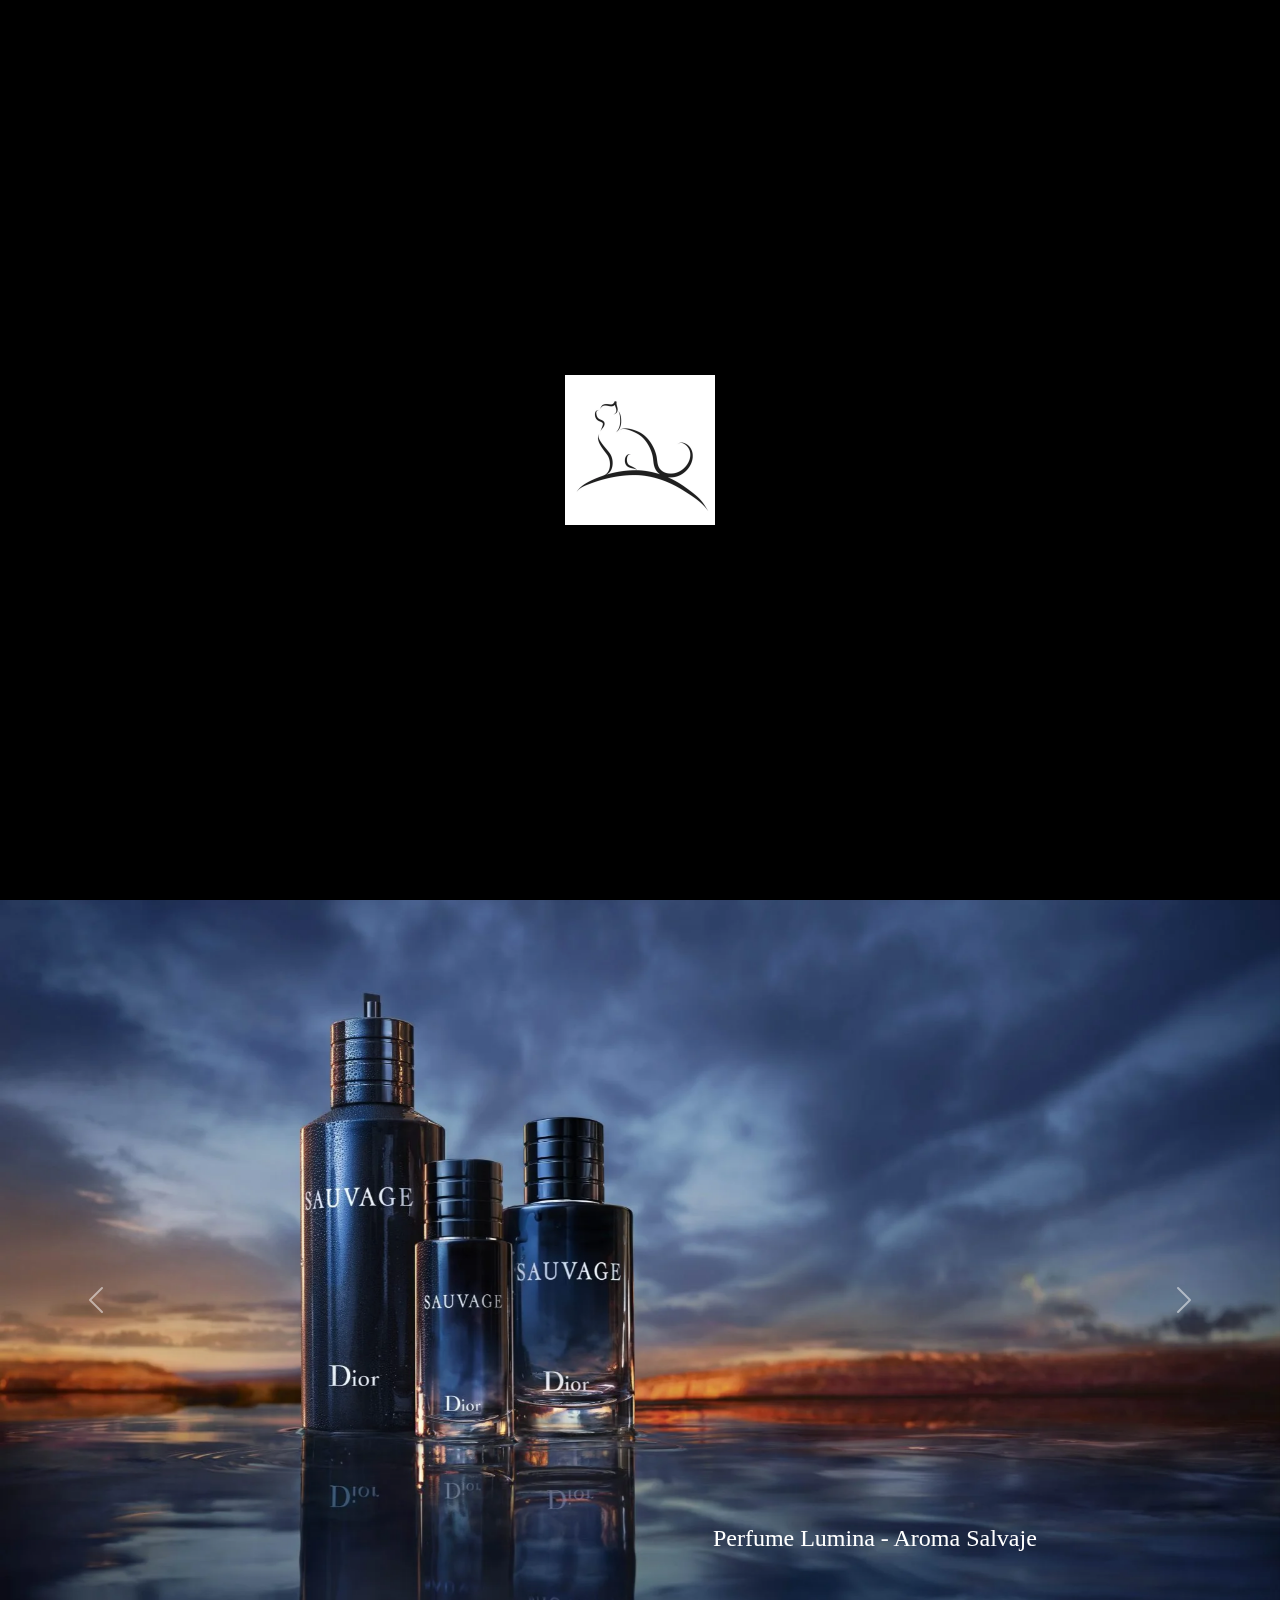
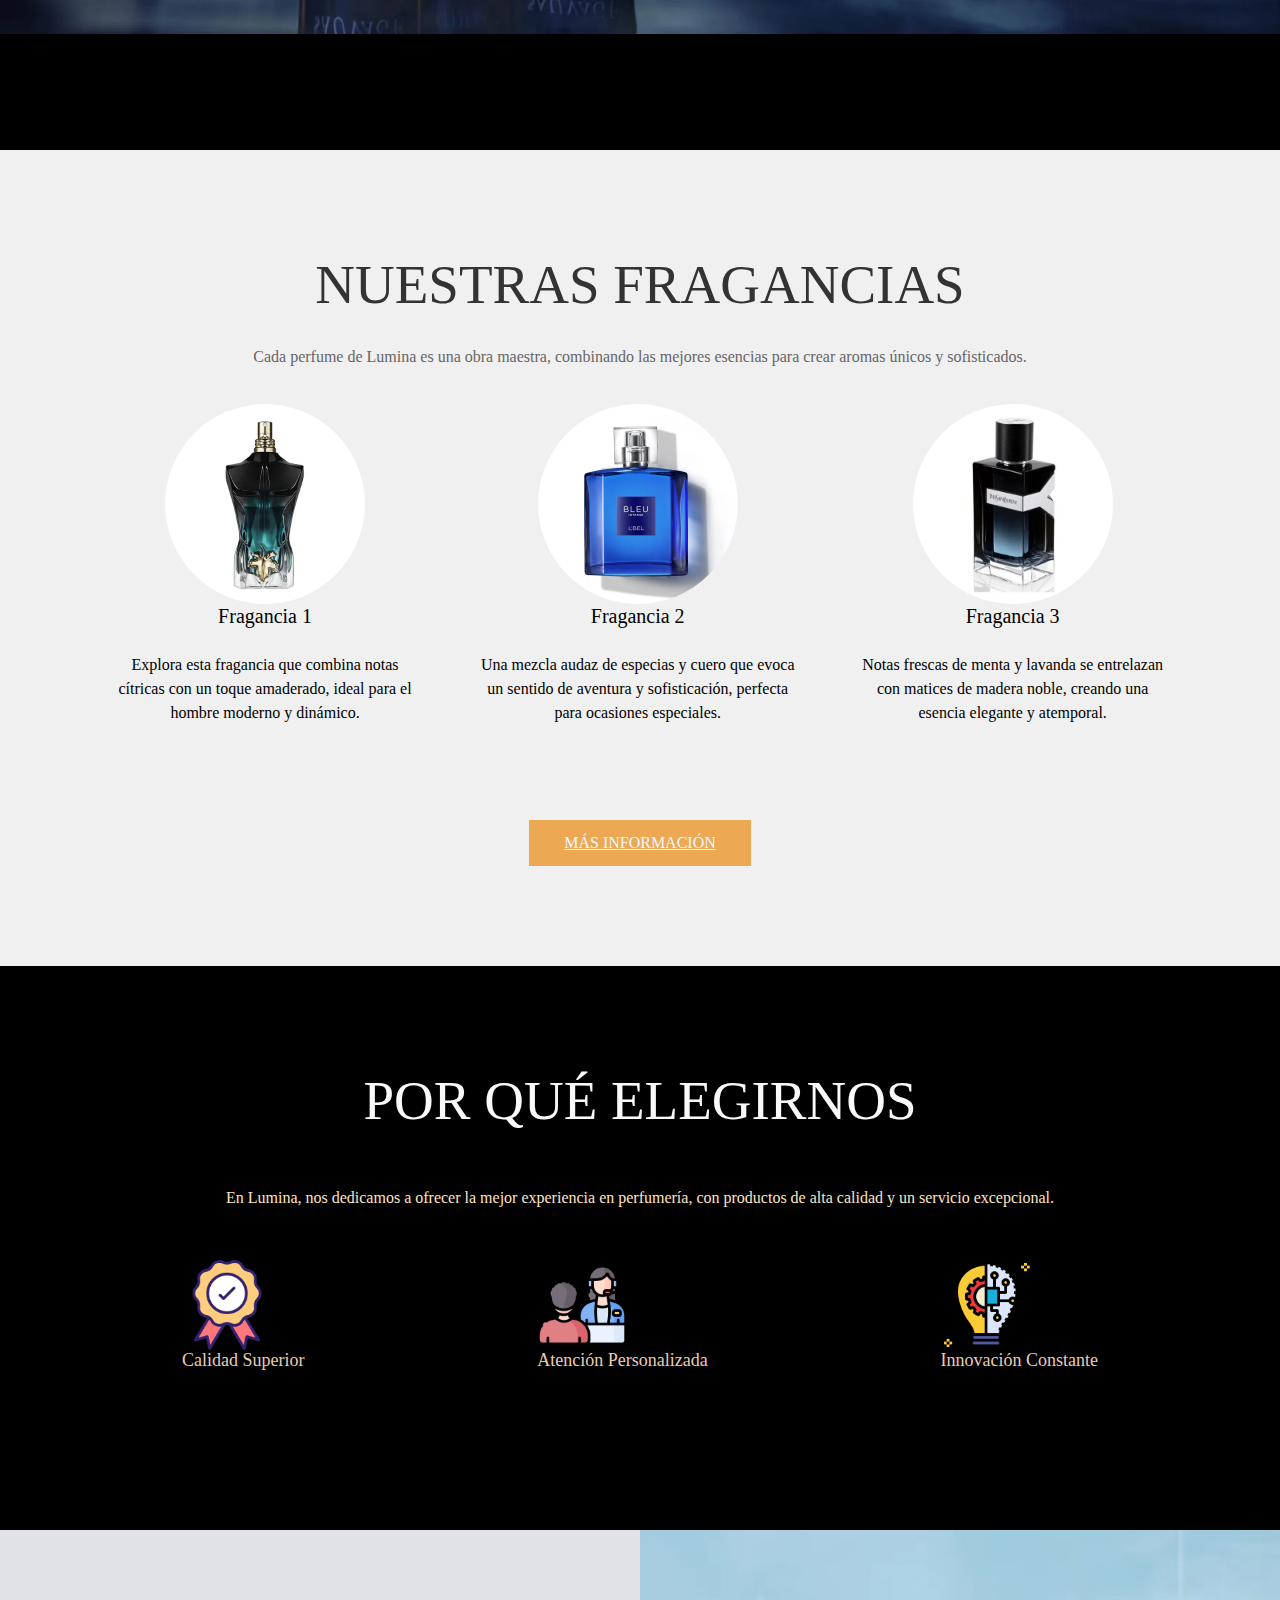
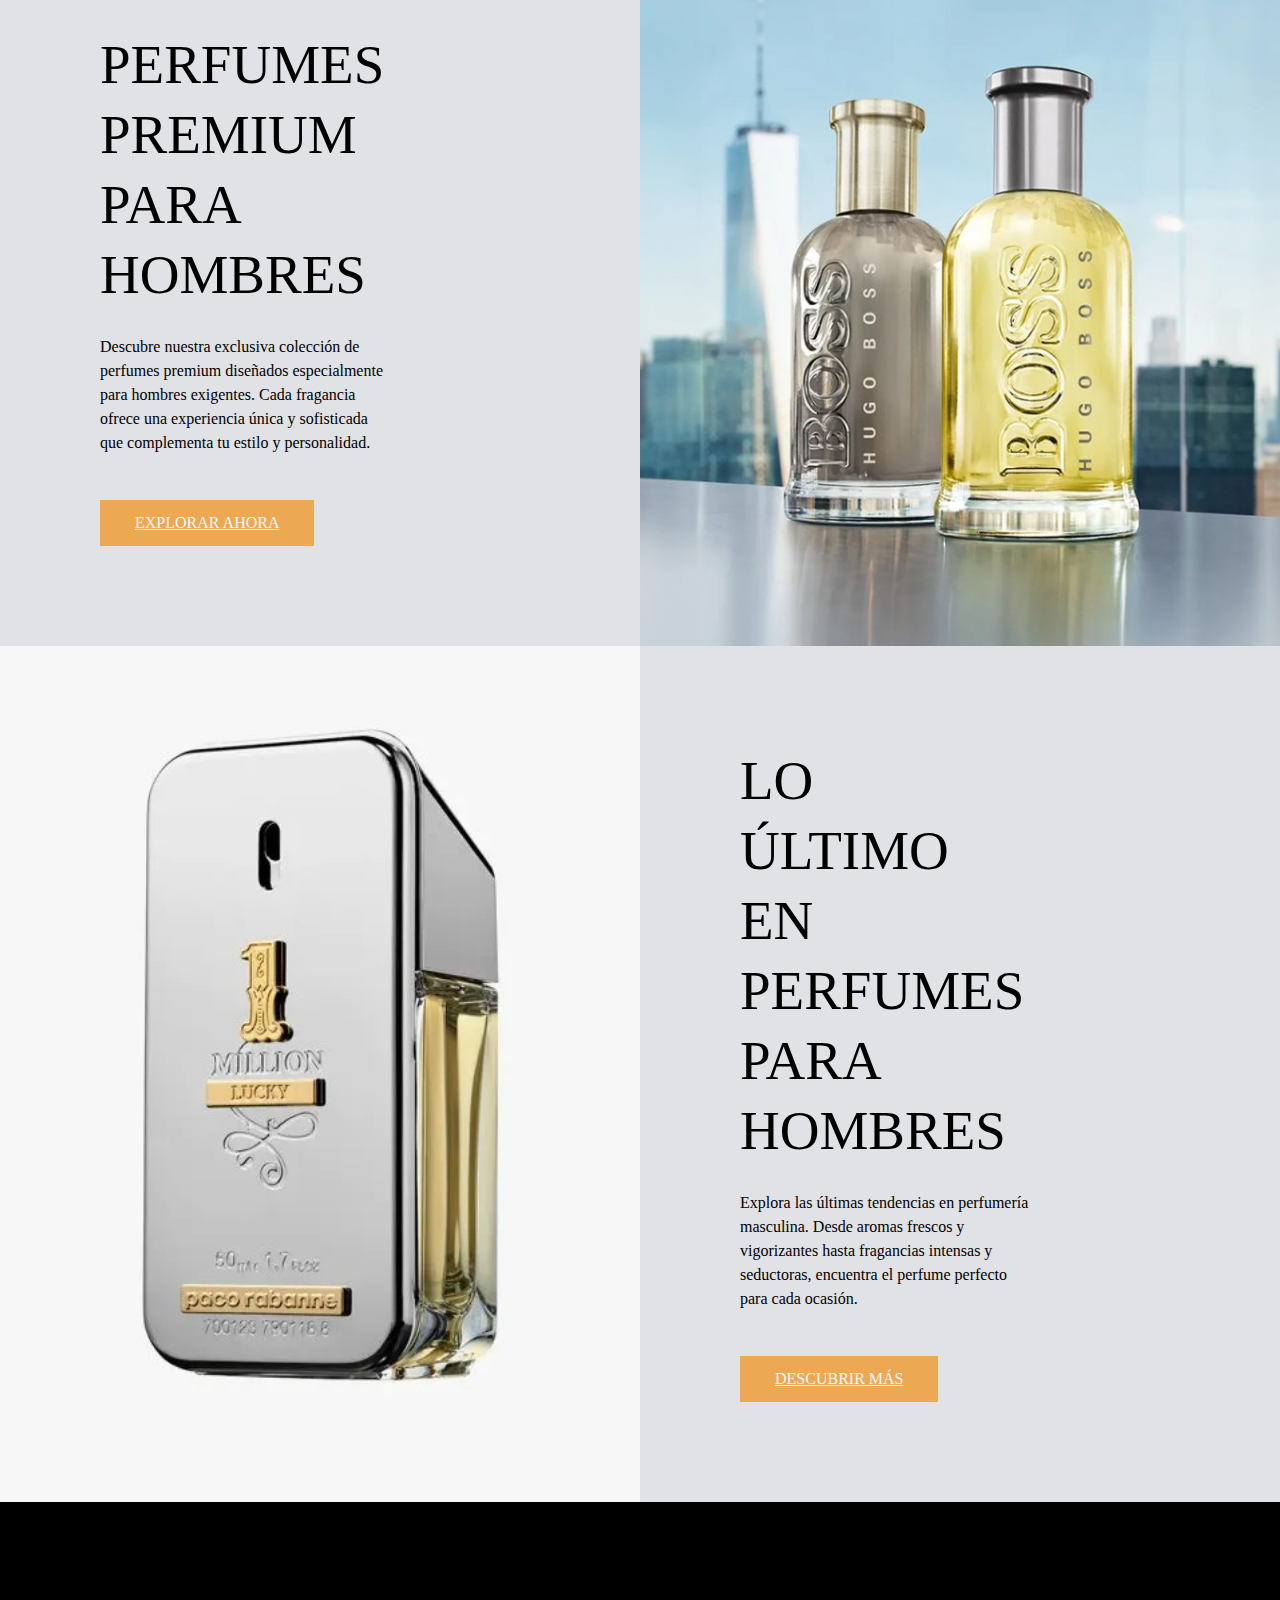
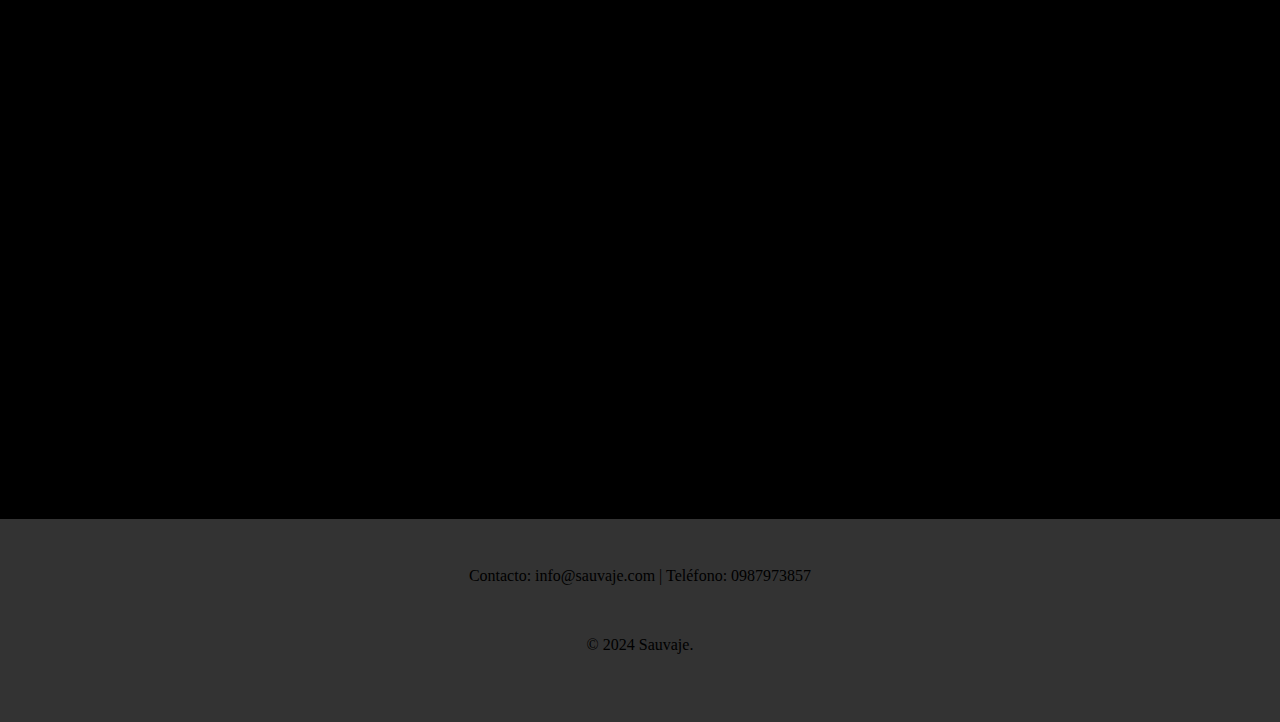
==== index.html @ 6cb4c03d "enviado" ====
<!DOCTYPE html>
<html lang="en">
<head>
    <meta charset="UTF-8">
    <meta name="viewport" content="width=device-width, initial-scale=1.0">
    <title>perfume</title>
    <link href="https://cdn.jsdelivr.net/npm/bootstrap@5.3.3/dist/css/bootstrap.min.css" rel="stylesheet">
    <script src="https://cdn.jsdelivr.net/npm/bootstrap@5.3.3/dist/js/bootstrap.bundle.min.js"></script>
    <link rel="stylesheet" href="css/primero.css">
</head>
<body>
    <div id="loading-screen">
        <div id="loading-content">
            <img src="css/imagenes/logo.jpg" alt="Logo">
        </div>
    </div>

    <nav class="navbar">
        <div class="container-fluid">
            <div class="brand">Lumina</div>
            <ul class="nav-links">
                <li><a href="index.html">Inicio</a></li>
                <li><a href="nosotros.html">Sobre Nosotros</a></li>
                <li><a href="contacto.html">Contacto</a></li>
            </ul>
        </div>
    </nav>

    <div class="video-background">
        <video autoplay muted loop id="bg-video">
            <source src="videos/Y2meta.app-Sauvage Elixir- Lavanda Viva-(720p).mp4" type="video/mp4">
        </video>
        <div class="overlay">
            <div class="text-container">
                <h1>Explora las Mejores Fragancias</h1>
                <p>Descubre el arte de la perfumería con nuestras exquisitas fragancias.</p>
                <a href="producc.html" class="buy-button">Productos</a>
            </div>
        </div>
    </div>

    <div id="carouselExampleInterval" class="carousel slide" data-bs-ride="carousel">
        <div class="carousel-inner">
            <div class="carousel-item active" data-bs-interval="200">
                <img src="css/imagenes/aja.jpg" class="d-block w-100" alt="...">
                <div class="carousel-caption d-none d-md-block">
                    <h5>Perfume Lumina - Primavera Floral</h5>
                </div>
            </div>
            <div class="carousel-item" data-bs-interval="200">
                <img src="css/imagenes/2.jpg" class="d-block w-100" alt="...">
                <div class="carousel-caption d-none d-md-block">
                    <h5>Perfume Lumina - Noche Elegante</h5>
                </div>
            </div>
            <div class="carousel-item">
                <img src="css/imagenes/sauvaje.webp" class="d-block w-100" alt="...">
                <div class="carousel-caption d-none d-md-block">
                    <h5>Perfume Lumina - Aroma Salvaje</h5>
                </div>
            </div>
        </div>
        <button class="carousel-control-prev" type="button" data-bs-target="#carouselExampleInterval" data-bs-slide="prev">
            <span class="carousel-control-prev-icon" aria-hidden="true"></span>
            <span class="visually-hidden">Previous</span>
        </button>
        <button class="carousel-control-next" type="button" data-bs-target="#carouselExampleInterval" data-bs-slide="next">
            <span class="carousel-control-next-icon" aria-hidden="true"></span>
            <span class="visually-hidden">Next</span>
        </button>
    </div>
    <section class="coffee">
        <div class="coffee-content container">
            <div class="coffee-content">
                <h2>Nuestras Fragancias</h2>
                <p class="txt-p">Cada perfume de Lumina es una obra maestra, combinando las mejores esencias para crear aromas únicos y sofisticados.</p>
            </div>
            <div class="coffee-group">
                <div class="coffee-1">
                    <img src="css/imagenes/11.webp" alt="perfume 1">
                    <h3>Fragancia 1</h3>
                    <p>
                        Explora esta fragancia que combina notas cítricas con un toque amaderado, ideal para el hombre moderno y dinámico.
                    </p>
                </div>
                <div class="coffee-1">
                    <img src="css/imagenes/perfume2.webp" alt="perfume 2">
                    <h3>Fragancia 2</h3>
                    <p>
                        Una mezcla audaz de especias y cuero que evoca un sentido de aventura y sofisticación, perfecta para ocasiones especiales.
                    </p>
                </div>
                <div class="coffee-1">
                    <img src="css/imagenes/perfume3.webp" alt="perfume 3">
                    <h3>Fragancia 3</h3>
                    <p>
                        Notas frescas de menta y lavanda se entrelazan con matices de madera noble, creando una esencia elegante y atemporal.
                    </p>
                </div>
            </div>
            <a href="#" class="btn-1">Más Información</a>
        </div>
    </section>
     <!-- Services Section -->
     <section class="services">
        <div class="container">
            <div class="services-content">
                <h2>Por Qué Elegirnos</h2>
                <p>En Lumina, nos dedicamos a ofrecer la mejor experiencia en perfumería, con productos de alta calidad y un servicio excepcional.</p>
            </div>
            <div class="services-group">
                <div class="services-1">
                    <img src="css/imagenes/control-de-calidad.png" alt="Calidad">
                    <h3>Calidad Superior</h3>
                    
                </div>
                <div class="services-1">
                    <img src="css/imagenes/atencion-al-cliente.png" alt="Servicio">
                    <h3>Atención Personalizada</h3>
                    
                </div>
                <div class="services-1">
                    <img src="css/imagenes/innovacion.png" alt="Innovación">
                    <h3>Innovación Constante</h3>
                    
                </div>
            </div>
        </div>
    </section>
    
    <section class="general">
        <div class="general-1">
            <h2>Perfumes Premium para Hombres</h2>
            <p>Descubre nuestra exclusiva colección de perfumes premium diseñados especialmente para hombres exigentes. Cada fragancia ofrece una experiencia única y sofisticada que complementa tu estilo y personalidad.</p>
            <a href="#" class="btn-1">Explorar Ahora</a>
        </div>
        <div class="general-2"></div>
    </section>
    
    <section class="general">
        <div class="general-3"></div>
        <div class="general-1">
            <h2>Lo Último en Perfumes para Hombres</h2>
            <p>Explora las últimas tendencias en perfumería masculina. Desde aromas frescos y vigorizantes hasta fragancias intensas y seductoras, encuentra el perfume perfecto para cada ocasión.</p>
            <a href="#" class="btn-1">Descubrir Más</a>
        </div>
    </section>
    

    </section>

    <section class="video-section">
        <div class="video-container">
            <h2>Explora nuestra colección de perfumes</h2>
            <iframe width="560" height="400" src="videos/Y2meta.app-SAUVAGE - Live A Journey Inside Sauvage Elixir-(1080p).mp4" frameborder="0" allowfullscreen></iframe>
        </div>
    </section>

    

    <footer class="footer">
        <div class="container">
            <p>Contacto: info@sauvaje.com | Teléfono: 0987973857</p>
            <p>&copy; 2024 Sauvaje.</p>
        </div>
    </footer>

    <script>
        // Muestra la pantalla de carga cuando se carga la página
        document.addEventListener("DOMContentLoaded", function() {
            var loadingScreen = document.getElementById("loading-screen");
            loadingScreen.style.display = "flex";

            // Simula el tiempo de carga. Puedes ajustar el tiempo según tus necesidades.
            setTimeout(function() {
                loadingScreen.style.display = "none";
            }, 2000); // 2 segundos de carga
        });

        // Muestra la pantalla de carga antes de cambiar de página
        window.addEventListener("beforeunload", function() {
            var loadingScreen = document.getElementById("loading-screen");
            loadingScreen.style.display = "flex";
        });
    </script>
</body>
</html>
---- css/primero.css ----
/* Estilos Generales */
body, html {
  margin: 0;
  padding: 0;
  width: 100%;
  height: 100%;
  font-family: 'Playfair Display', serif;
  background-color: #000;
  color: #fff; /* Cambia el color del texto a blanco para que sea legible */
}

#loading-screen {
  position: fixed;
  width: 100%;
  height: 100%;
  background: #000;
  top: 0;
  left: 0;
  z-index: 10000;
  display: flex;
  justify-content: center;
  align-items: center;
}

#loading-content {
  text-align: center;
}

#loading-content img {
  width: 150px; /* Ajusta el tamaño según tu logo */
  height: auto;
}

/* Estilos de la Barra de Navegación */
.navbar {
  position: fixed; /* Hace que la barra de navegación sea fija */
  top: 0;
  left: 0;
  width: 100%;
  background: rgba(0, 0, 0, 0.6);
  display: flex;
  justify-content: space-between;
  align-items: center;
  padding: 15px 50px; /* Ajusta el padding superior e inferior para aumentar el tamaño */
  box-sizing: border-box;
  z-index: 10;
  transition: top 0.3s; /* Agrega una transición suave al cambiar la posición */
}

.navbar.sticky {
  top: -80px; /* Altura de la barra de navegación cuando se desplaza hacia abajo */
}

.navbar .container-fluid {
  padding: 0;
  margin: 0;
  width: 100%;
  max-width: 100%;
  text-align: center; 
}

.navbar .brand {
  font-size: 24px;
  color: #fff;
}

.navbar .nav-links {
  list-style: none;
  display: flex;
  margin: 0;
}

.navbar .nav-links li {
  margin: 0 15px;
}

.navbar .nav-links a {
  color: #fff;
  text-decoration: none;
  font-size: 18px;
}

.video-background {
  position: relative;
  width: 100%;
  height: 100vh;
  overflow: hidden;
}

#bg-video {
  width: 100%;
  height: 100%;
  object-fit: cover;
}

.overlay {
  position: absolute;
  top: 0;
  left: 0;
  width: 100%;
  height: 100%;
  background: rgba(0, 0, 0, 0.5);
  display: flex;
  justify-content: flex-start;
  align-items: center;
  padding-left: 50px;
  color: #fff;
  text-align: left;
}

.text-container {
  max-width: 600px;
}

.text-container h1 {
  font-size: 48px;
  margin: 0;
}

.text-container p {
  font-size: 20px;
  margin: 10px 0 20px;
}

.buy-button {
  display: inline-block;
  background-color: #fff;
  color: #000;
  border: none;
  padding: 15px 30px;
  font-size: 20px;
  cursor: pointer;
  border-radius: 5px;
  margin-top: 20px;
  text-decoration: none;
  text-align: center;
  transition: background-color 0.3s, color 0.3s, transform 0.3s;
}

.buy-button:hover {
  background-color: #ddd;
  color: #000;
  transform: translateY(-5px);
}

.carousel {
  width: 100%;
  max-width: 100%;
  margin-top: -50px; 
}

.carousel-inner {
  height: 100vh; 
}

.carousel-item img {
  object-fit: contain; 
  width: 100%; 
  height: 100%; 
}

.carousel-caption {
  position: absolute;
  right: 19%; 
  transform: translateY(-40%);
  z-index: 10;
  padding-top: 20px;
  padding-bottom: 20px;
  color: #fff;
  text-align: right;
  display: flex;
  flex-direction: column;
  justify-content: center;
  align-items: flex-end;
}

.carousel-caption h5 {
  font-size: 24px;
  margin-bottom: 10px;
}

.carousel-caption p {
  font-size: 16px;
  margin-bottom: 0;
}

.footer {
  background-color: #333;
  color: #fff;
  padding: 20px;
  text-align: center;
}

.container-fluid {
  background-color: #000;
  color: #fff;
  padding: 15px 50px; /* Ajusta el padding superior e inferior para aumentar el tamaño */
  margin: 0;
  max-width: 100%;
  text-align: center;
}

.video-section {
  background-color: #000;
  background-size: cover;
  background-position: center;
  color: #fff;
  padding: 50px 0;
  margin-top: -50px;
  text-align: center;
}

.video-container {
  max-width: 800px;
  margin: 0 auto;
}


@import url('https://fonts.googleapis.com/css2?family=Poppins:ital,wght@0,100;0,200;0,300;0,400;0,500;0,600;0,700;0,800;0,900;1,100;1,200;1,300;1,400;1,500;1,600;1,700;1,800;1,900&display=swap');

/* Reset de estilos por defecto */
* {
    margin: 0;
    padding: 0;
    box-sizing: border-box;
    text-decoration: none;
    list-style: none;
}



/* Estilo del encabezado */
.header {
    background-image: url(imagenes/posible\ tigre.jpg);
    background-position: center bottom;
    background-repeat: no-repeat;
    background-size: cover;
    min-height: 70vh;
    display: flex;
    align-items: center;
}



/* Contenido del encabezado */
.header {
  background-image: linear-gradient(
      rgba(0, 0, 0, 0.7),
      rgba(0, 0, 0, 0.7)
  ), url(images/bg.jpg);
  background-position: center bottom;
  background-repeat: no-repeat;
  background-size: cover;
  min-height: 90vh; /* Ajustado de 70vh a 90vh */
  display: flex;
  align-items: center;
}

.header-content {
  text-align: center;
  max-width: 500px; /* Añadido para ajustar el ancho máximo del contenido */
  margin: 50 auto; /* Centra el contenido */
}

.header-content h1 {
  font-size: 50px;
  line-height: 80px;
  color: aliceblue;
  text-transform: uppercase;
  margin-bottom: 35px;
}

.header-content p {
  font-size: 16px;
  color: aliceblue;
  padding: 0 50px; /* Reducido de 250px a 50px */
  margin-bottom: 25px;
}


.btn-1 {
    display: inline-block;
    padding: 11px 35px;
    background-color: rgb(237, 168, 84);
    color: aliceblue;
    text-transform: uppercase;
}

.btn-1:hover {
    background-color: tomato;
}

/* Sección de café */
.coffee {
    padding: 100px 0;
    background-color: #f0f0f0; /* Color de fondo */
    position: relative;
}

.coffee-content {
    text-align: center;
}

.coffee-content h2 {
    font-size: 55px;
    line-height: 70px;
    color: #333; /* Color del título */
    text-transform: uppercase;
    padding: 0 20px; /* Ajusta el padding según necesites */
    margin-bottom: 15px;
}

.txt-p {
    font-size: 16px;
    color: #666; /* Color del texto */
    padding: 0 20px; /* Ajusta el padding según necesites */
    margin-bottom: 35px;
}

/* Grupo de perfumes */
.coffee-group {
    display: flex;
    justify-content: space-between;
    margin-bottom: 50px;
}

.coffee-1 {
    padding: 0 20px; /* Ajusta el padding según necesites */
    text-align: center;
}

.coffee-1 img {
    width: 200px;
    border-radius: 50%; /* Añade bordes redondeados a las imágenes si es necesario */
}

.coffee-1 h3 {
    color: #333; /* Color del título del perfume */
    font-size: 20px;
    margin-bottom: 15px;
}


/* Grupo de cafés */
.coffee-group {
    display: flex;
    justify-content: space-between;
    margin-bottom: 50px;
}

.coffee-1 {
    padding: 0 25px;
}

.coffee-1 img {
    width: 200px;
}

.coffee-img {
    position: absolute;
    top: 0;
    right: 0;
}

.coffee-1 h3 {
    color: black;
    font-size: 20px;
    margin-bottom: 15px;
}

/* Sección de servicios con imagen de fondo */
.services {
    background-image: linear-gradient(
        rgba(0, 0, 0, 0.7),
        rgba(0, 0, 0, 0.7)
    ), url(imagenes/imagen\ de\ jon.jpg);
    background-position: center center;
    background-repeat: no-repeat;
    background-size: cover;
    background-attachment: fixed;
    padding: 100px 0;
}

.services-content {
    text-align: center;
}

.services-content h2 {
    font-size: 55px;
    line-height: 70px;
    color: #f9f9f9;
    text-transform: uppercase;
    margin-bottom: 50px;
}

.services-content p {
    font-size: 16px;
    color: bisque;
    margin-bottom: 50px;
    padding: 0 100px;
}

.services-group {
    display: flex;
    justify-content: space-between;
    margin-bottom: 50px;
}

.services-1 {
    padding: 0 100px;
}

.services-1 img {
    width: 90px;
    margin-bottom: px;
}

.services-1 h3 {
    color: #eaccb3;
    font-size: 18px;
}

/* Sección general con imagen a la izquierda y derecha */
.general {
    display: flex;
}

.general-1 {
    width: 50%;
    padding: 100px 250px 100px 100px;
    background-color: #e1e2e6;
}

.general-2 {
    background-image: url(imagenes/penultimoperfume.jpg);
    background-position: center center;
    background-repeat: no-repeat;
    background-size: cover;
    width: 50%;
}

.general-3 {
    background-image: url(imagenes/ultimo.webp);
    background-position: center center;
    background-repeat: no-repeat;
    background-size: cover;
    width: 50%;
}

h2 {
    font-size: 55px;
    line-height: 70px;
    color: black;
    text-transform: uppercase;
    margin-bottom: 20px;
}

p {
    font-size: 16px;
    color: black;
    margin: 25px 0 45px 0;
}
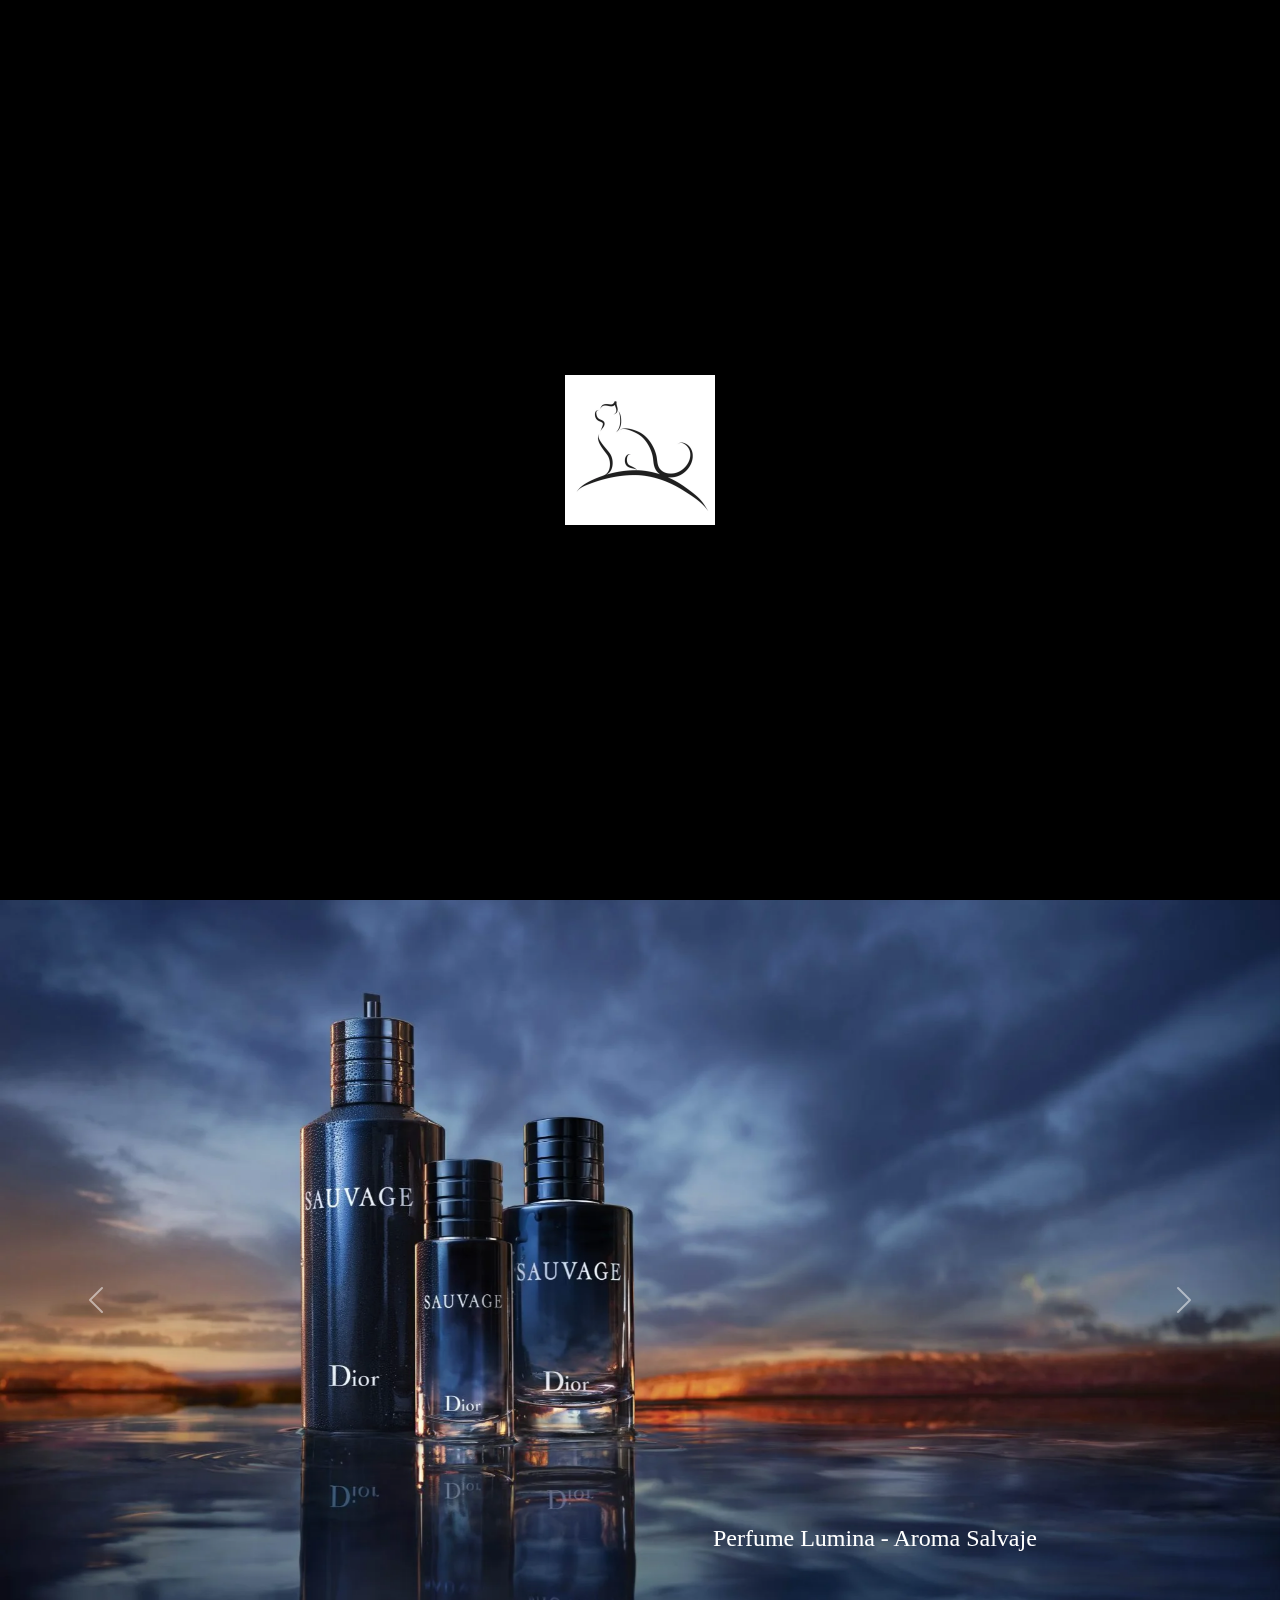
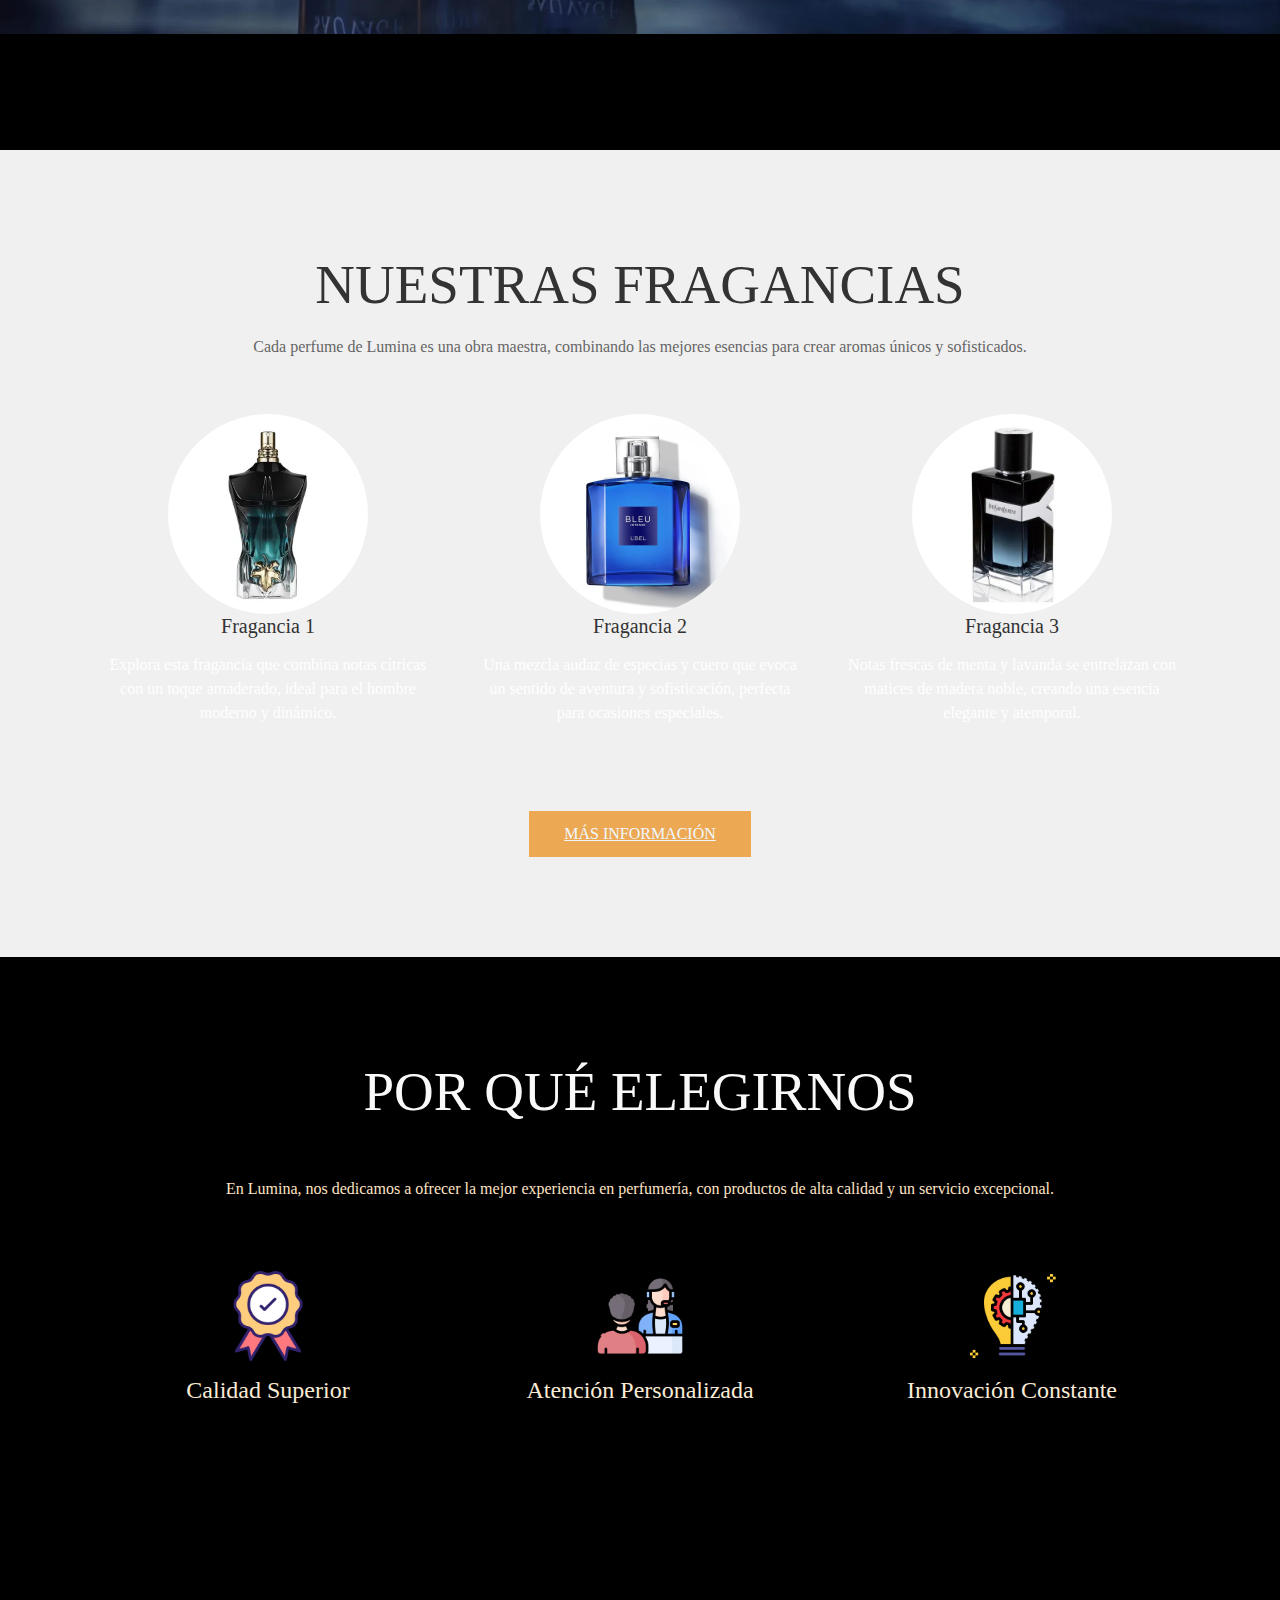
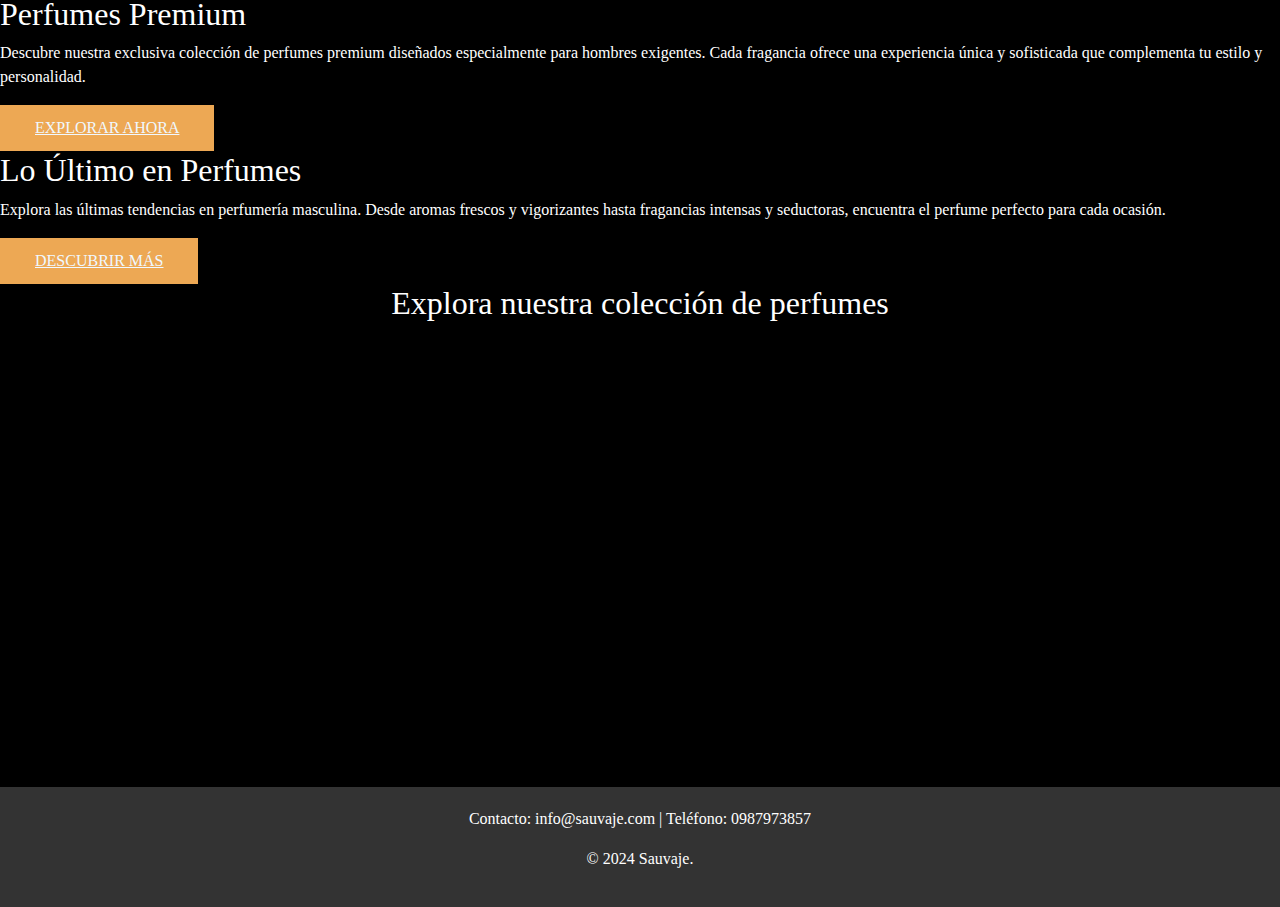
==== commit 736000ed: "cambio2" ====
--- a/index.html
+++ b/index.html
@@ -130,7 +130,7 @@
     
     <section class="general">
         <div class="general-1">
-            <h2>Perfumes Premium para Hombres</h2>
+            <h2>Perfumes Premium </h2>
             <p>Descubre nuestra exclusiva colección de perfumes premium diseñados especialmente para hombres exigentes. Cada fragancia ofrece una experiencia única y sofisticada que complementa tu estilo y personalidad.</p>
             <a href="#" class="btn-1">Explorar Ahora</a>
         </div>
@@ -140,7 +140,7 @@
     <section class="general">
         <div class="general-3"></div>
         <div class="general-1">
-            <h2>Lo Último en Perfumes para Hombres</h2>
+            <h2>Lo Último en Perfumes </h2>
             <p>Explora las últimas tendencias en perfumería masculina. Desde aromas frescos y vigorizantes hasta fragancias intensas y seductoras, encuentra el perfume perfecto para cada ocasión.</p>
             <a href="#" class="btn-1">Descubrir Más</a>
         </div>
@@ -166,18 +166,16 @@
     </footer>
 
     <script>
-        // Muestra la pantalla de carga cuando se carga la página
         document.addEventListener("DOMContentLoaded", function() {
             var loadingScreen = document.getElementById("loading-screen");
             loadingScreen.style.display = "flex";
 
-            // Simula el tiempo de carga. Puedes ajustar el tiempo según tus necesidades.
             setTimeout(function() {
                 loadingScreen.style.display = "none";
             }, 2000); // 2 segundos de carga
         });
 
-        // Muestra la pantalla de carga antes de cambiar de página
+      
         window.addEventListener("beforeunload", function() {
             var loadingScreen = document.getElementById("loading-screen");
             loadingScreen.style.display = "flex";
--- a/css/primero.css
+++ b/css/primero.css
@@ -6,7 +6,7 @@
   height: 100%;
   font-family: 'Playfair Display', serif;
   background-color: #000;
-  color: #fff; /* Cambia el color del texto a blanco para que sea legible */
+  color: #fff;
 }
 
 #loading-screen {
@@ -27,13 +27,13 @@
 }
 
 #loading-content img {
-  width: 150px; /* Ajusta el tamaño según tu logo */
+  width: 150px;
   height: auto;
 }
 
 /* Estilos de la Barra de Navegación */
 .navbar {
-  position: fixed; /* Hace que la barra de navegación sea fija */
+  position: fixed;
   top: 0;
   left: 0;
   width: 100%;
@@ -41,14 +41,14 @@
   display: flex;
   justify-content: space-between;
   align-items: center;
-  padding: 15px 50px; /* Ajusta el padding superior e inferior para aumentar el tamaño */
+  padding: 15px 50px;
   box-sizing: border-box;
   z-index: 10;
-  transition: top 0.3s; /* Agrega una transición suave al cambiar la posición */
+  transition: top 0.3s;
 }
 
 .navbar.sticky {
-  top: -80px; /* Altura de la barra de navegación cuando se desplaza hacia abajo */
+  top: -80px;
 }
 
 .navbar .container-fluid {
@@ -80,6 +80,7 @@
   font-size: 18px;
 }
 
+/* Video Background */
 .video-background {
   position: relative;
   width: 100%;
@@ -194,7 +195,7 @@
 .container-fluid {
   background-color: #000;
   color: #fff;
-  padding: 15px 50px; /* Ajusta el padding superior e inferior para aumentar el tamaño */
+  padding: 15px 50px;
   margin: 0;
   max-width: 100%;
   text-align: center;
@@ -215,51 +216,45 @@
   margin: 0 auto;
 }
 
-
-@import url('https://fonts.googleapis.com/css2?family=Poppins:ital,wght@0,100;0,200;0,300;0,400;0,500;0,600;0,700;0,800;0,900;1,100;1,200;1,300;1,400;1,500;1,600;1,700;1,800;1,900&display=swap');
+@import url('https://fonts.googleapis.com/css2?family=Poppins:ital,wght@0,100;0,200;0,300;0,400;0,500;0,600;0,700;0,800;0,900&display=swap');
 
 /* Reset de estilos por defecto */
 * {
-    margin: 0;
-    padding: 0;
-    box-sizing: border-box;
-    text-decoration: none;
-    list-style: none;
-}
-
-
+  margin: 0;
+  padding: 0;
+  box-sizing: border-box;
+  text-decoration: none;
+  list-style: none;
+}
 
 /* Estilo del encabezado */
 .header {
-    background-image: url(imagenes/posible\ tigre.jpg);
-    background-position: center bottom;
-    background-repeat: no-repeat;
-    background-size: cover;
-    min-height: 70vh;
-    display: flex;
-    align-items: center;
-}
-
-
-
-/* Contenido del encabezado */
+  background-image: url(imagenes/posible\ tigre.jpg);
+  background-position: center bottom;
+  background-repeat: no-repeat;
+  background-size: cover;
+  min-height: 70vh;
+  display: flex;
+  align-items: center;
+}
+
 .header {
   background-image: linear-gradient(
-      rgba(0, 0, 0, 0.7),
-      rgba(0, 0, 0, 0.7)
+    rgba(0, 0, 0, 0.7),
+    rgba(0, 0, 0, 0.7)
   ), url(images/bg.jpg);
   background-position: center bottom;
   background-repeat: no-repeat;
   background-size: cover;
-  min-height: 90vh; /* Ajustado de 70vh a 90vh */
+  min-height: 90vh;
   display: flex;
   align-items: center;
 }
 
 .header-content {
   text-align: center;
-  max-width: 500px; /* Añadido para ajustar el ancho máximo del contenido */
-  margin: 50 auto; /* Centra el contenido */
+  max-width: 500px;
+  margin: 50 auto;
 }
 
 .header-content h1 {
@@ -273,196 +268,274 @@
 .header-content p {
   font-size: 16px;
   color: aliceblue;
-  padding: 0 50px; /* Reducido de 250px a 50px */
+  padding: 0 50px;
   margin-bottom: 25px;
 }
 
-
 .btn-1 {
-    display: inline-block;
-    padding: 11px 35px;
-    background-color: rgb(237, 168, 84);
-    color: aliceblue;
-    text-transform: uppercase;
+  display: inline-block;
+  padding: 11px 35px;
+  background-color: rgb(237, 168, 84);
+  color: aliceblue;
+  text-transform: uppercase;
 }
 
 .btn-1:hover {
-    background-color: tomato;
+  background-color: tomato;
 }
 
 /* Sección de café */
 .coffee {
-    padding: 100px 0;
-    background-color: #f0f0f0; /* Color de fondo */
-    position: relative;
+  padding: 100px 0;
+  background-color: #f0f0f0;
+  position: relative;
 }
 
 .coffee-content {
-    text-align: center;
+  text-align: center;
 }
 
 .coffee-content h2 {
-    font-size: 55px;
-    line-height: 70px;
-    color: #333; /* Color del título */
-    text-transform: uppercase;
-    padding: 0 20px; /* Ajusta el padding según necesites */
-    margin-bottom: 15px;
+  font-size: 55px;
+  line-height: 70px;
+  color: #333;
+  text-transform: uppercase;
+  padding: 0 20px;
+  margin-bottom: 15px;
 }
 
 .txt-p {
-    font-size: 16px;
-    color: #666; /* Color del texto */
-    padding: 0 20px; /* Ajusta el padding según necesites */
-    margin-bottom: 35px;
+  font-size: 16px;
+  color: #666;
+  padding: 0 20px;
+  margin-bottom: 35px;
 }
 
 /* Grupo de perfumes */
 .coffee-group {
-    display: flex;
-    justify-content: space-between;
-    margin-bottom: 50px;
+  display: flex;
+  flex-wrap: wrap;
+  justify-content: space-between;
+  margin-bottom: 50px;
 }
 
 .coffee-1 {
-    padding: 0 20px; /* Ajusta el padding según necesites */
-    text-align: center;
+  flex: 1 1 30%;
+  padding: 20px;
+  text-align: center;
 }
 
 .coffee-1 img {
-    width: 200px;
-    border-radius: 50%; /* Añade bordes redondeados a las imágenes si es necesario */
+  width: 200px;
+  border-radius: 50%;
 }
 
 .coffee-1 h3 {
-    color: #333; /* Color del título del perfume */
-    font-size: 20px;
-    margin-bottom: 15px;
-}
-
-
-/* Grupo de cafés */
-.coffee-group {
-    display: flex;
-    justify-content: space-between;
-    margin-bottom: 50px;
-}
-
-.coffee-1 {
-    padding: 0 25px;
-}
-
-.coffee-1 img {
-    width: 200px;
-}
-
-.coffee-img {
-    position: absolute;
-    top: 0;
-    right: 0;
-}
-
-.coffee-1 h3 {
-    color: black;
-    font-size: 20px;
-    margin-bottom: 15px;
+  color: #333;
+  font-size: 20px;
+  margin-bottom: 15px;
 }
 
 /* Sección de servicios con imagen de fondo */
 .services {
-    background-image: linear-gradient(
-        rgba(0, 0, 0, 0.7),
-        rgba(0, 0, 0, 0.7)
-    ), url(imagenes/imagen\ de\ jon.jpg);
-    background-position: center center;
-    background-repeat: no-repeat;
-    background-size: cover;
-    background-attachment: fixed;
-    padding: 100px 0;
+  background-image: linear-gradient(
+    rgba(70, 66, 66, 0.7),
+    rgba(0, 0, 0, 0.7)
+  ), url(imagenes/fondo2.jpg);
+  background-position: center center;
+  background-repeat: no-repeat;
+  background-size: cover;
+  background-attachment: fixed;
+  padding: 100px 0;
 }
 
 .services-content {
-    text-align: center;
+  text-align: center;
 }
 
 .services-content h2 {
-    font-size: 55px;
-    line-height: 70px;
-    color: #f9f9f9;
-    text-transform: uppercase;
-    margin-bottom: 50px;
+  font-size: 55px;
+  line-height: 70px;
+  color: #f9f9f9;
+  text-transform: uppercase;
+  margin-bottom: 50px;
 }
 
 .services-content p {
+  font-size: 16px;
+  color: bisque;
+  margin-bottom: 50px;
+  padding: 0 100px;
+}
+
+.services-group {
+  display: flex;
+  flex-wrap: wrap;
+  justify-content: space-between;
+  margin-bottom: 50px;
+}
+
+.services-1 {
+  flex: 1 1 30%;
+  padding: 20px;
+  text-align: center;
+}
+
+.services-1 img {
+  width: 90px;
+  margin-bottom: 15px;
+}
+
+.services-1 h3 {
+  font-size: 24px;
+  color: antiquewhite;
+  margin-bottom: 20px;
+}
+
+.services-1 p {
+  font-size: 16px;
+  color: aliceblue;
+}
+
+/* Sección de recetas */
+.recipes {
+  padding: 100px 0;
+  background-color: #f0f0f0;
+}
+
+.recipes-content {
+  text-align: center;
+}
+
+.recipes-content h2 {
+  font-size: 55px;
+  line-height: 70px;
+  color: #333;
+  text-transform: uppercase;
+  margin-bottom: 20px;
+}
+
+.recipes-content p {
+  font-size: 16px;
+  color: #666;
+  margin-bottom: 50px;
+}
+
+.recipes-group {
+  display: flex;
+  flex-wrap: wrap;
+  justify-content: space-between;
+}
+
+.recipes-1 {
+  flex: 1 1 30%;
+  padding: 20px;
+  text-align: center;
+}
+
+.recipes-1 img {
+  width: 100%;
+  border-radius: 10px;
+  margin-bottom: 20px;
+}
+
+.recipes-1 h3 {
+  font-size: 24px;
+  color: #333;
+  margin-bottom: 20px;
+}
+
+.recipes-1 p {
+  font-size: 16px;
+  color: #666;
+}
+
+.recipes-1 a {
+  display: inline-block;
+  padding: 11px 35px;
+  background-color: #eda854;
+  color: aliceblue;
+  text-transform: uppercase;
+}
+
+.recipes-1 a:hover {
+  background-color: tomato;
+}
+
+/* Media Queries */
+@media (max-width: 991px) {
+  .header-content h1 {
+    font-size: 40px;
+    line-height: 60px;
+  }
+
+  .header-content p {
+    font-size: 14px;
+    padding: 0 20px;
+  }
+
+  .coffee-1, .services-1, .recipes-1 {
+    flex: 1 1 45%;
+    margin-bottom: 30px;
+  }
+}
+
+@media (max-width: 767px) {
+  .header-content h1 {
+    font-size: 30px;
+    line-height: 50px;
+  }
+
+  .header-content p {
+    font-size: 12px;
+    padding: 0 10px;
+  }
+
+  .coffee-1, .services-1, .recipes-1 {
+    flex: 1 1 100%;
+    margin-bottom: 20px;
+  }
+}
+
+@media (max-width: 575px) {
+  .navbar {
+    padding: 10px 20px;
+  }
+
+  .navbar .brand {
+    font-size: 20px;
+  }
+
+  .navbar .nav-links a {
     font-size: 16px;
-    color: bisque;
-    margin-bottom: 50px;
-    padding: 0 100px;
-}
-
-.services-group {
-    display: flex;
-    justify-content: space-between;
-    margin-bottom: 50px;
-}
-
-.services-1 {
-    padding: 0 100px;
-}
-
-.services-1 img {
-    width: 90px;
-    margin-bottom: px;
-}
-
-.services-1 h3 {
-    color: #eaccb3;
-    font-size: 18px;
-}
-
-/* Sección general con imagen a la izquierda y derecha */
-.general {
-    display: flex;
-}
-
-.general-1 {
-    width: 50%;
-    padding: 100px 250px 100px 100px;
-    background-color: #e1e2e6;
-}
-
-.general-2 {
-    background-image: url(imagenes/penultimoperfume.jpg);
-    background-position: center center;
-    background-repeat: no-repeat;
-    background-size: cover;
-    width: 50%;
-}
-
-.general-3 {
-    background-image: url(imagenes/ultimo.webp);
-    background-position: center center;
-    background-repeat: no-repeat;
-    background-size: cover;
-    width: 50%;
-}
-
-h2 {
-    font-size: 55px;
-    line-height: 70px;
-    color: black;
-    text-transform: uppercase;
-    margin-bottom: 20px;
-}
-
-p {
+  }
+
+  .header-content h1 {
+    font-size: 24px;
+    line-height: 40px;
+  }
+
+  .header-content p {
+    font-size: 12px;
+    padding: 0 5px;
+  }
+
+  .text-container h1 {
+    font-size: 36px;
+  }
+
+  .text-container p {
     font-size: 16px;
-    color: black;
-    margin: 25px 0 45px 0;
-}
-
-
-
-
-
-
+  }
+
+  .buy-button {
+    padding: 10px 20px;
+    font-size: 16px;
+  }
+}
+
+
+
+
+
+
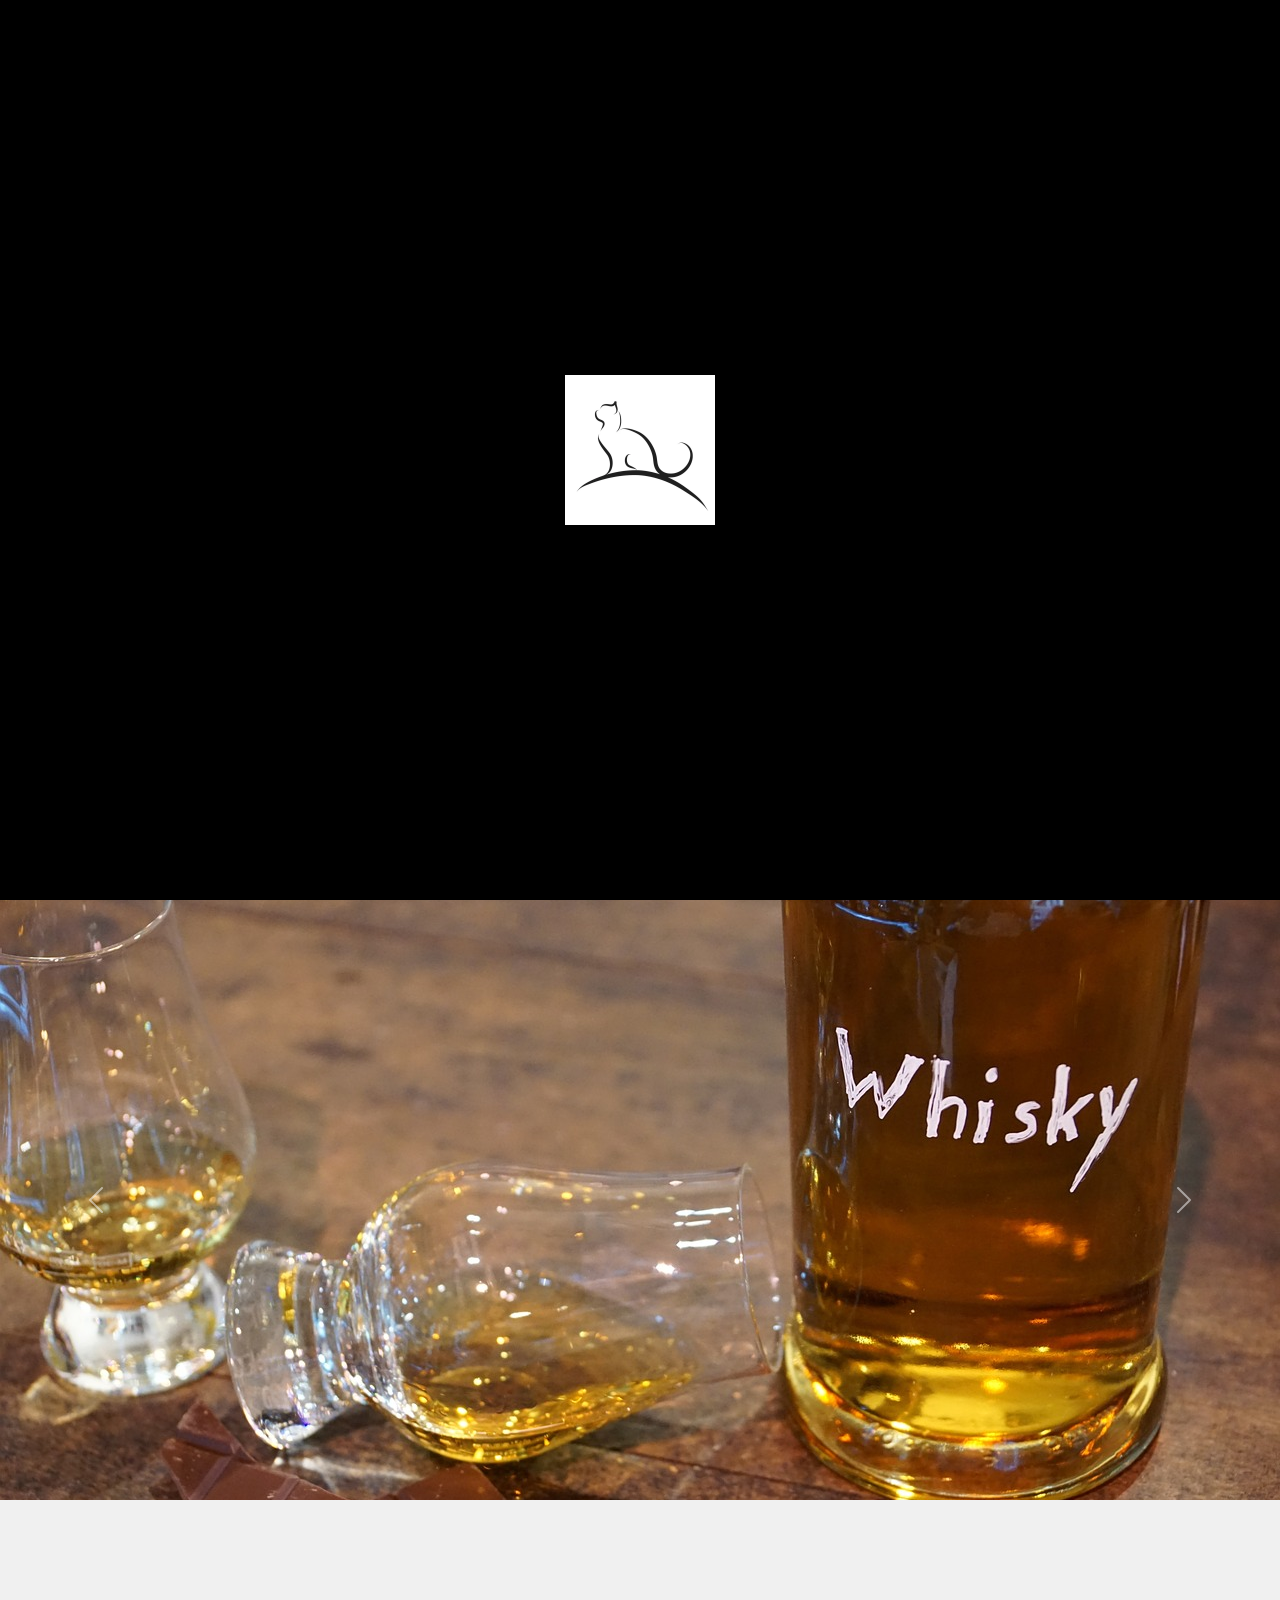
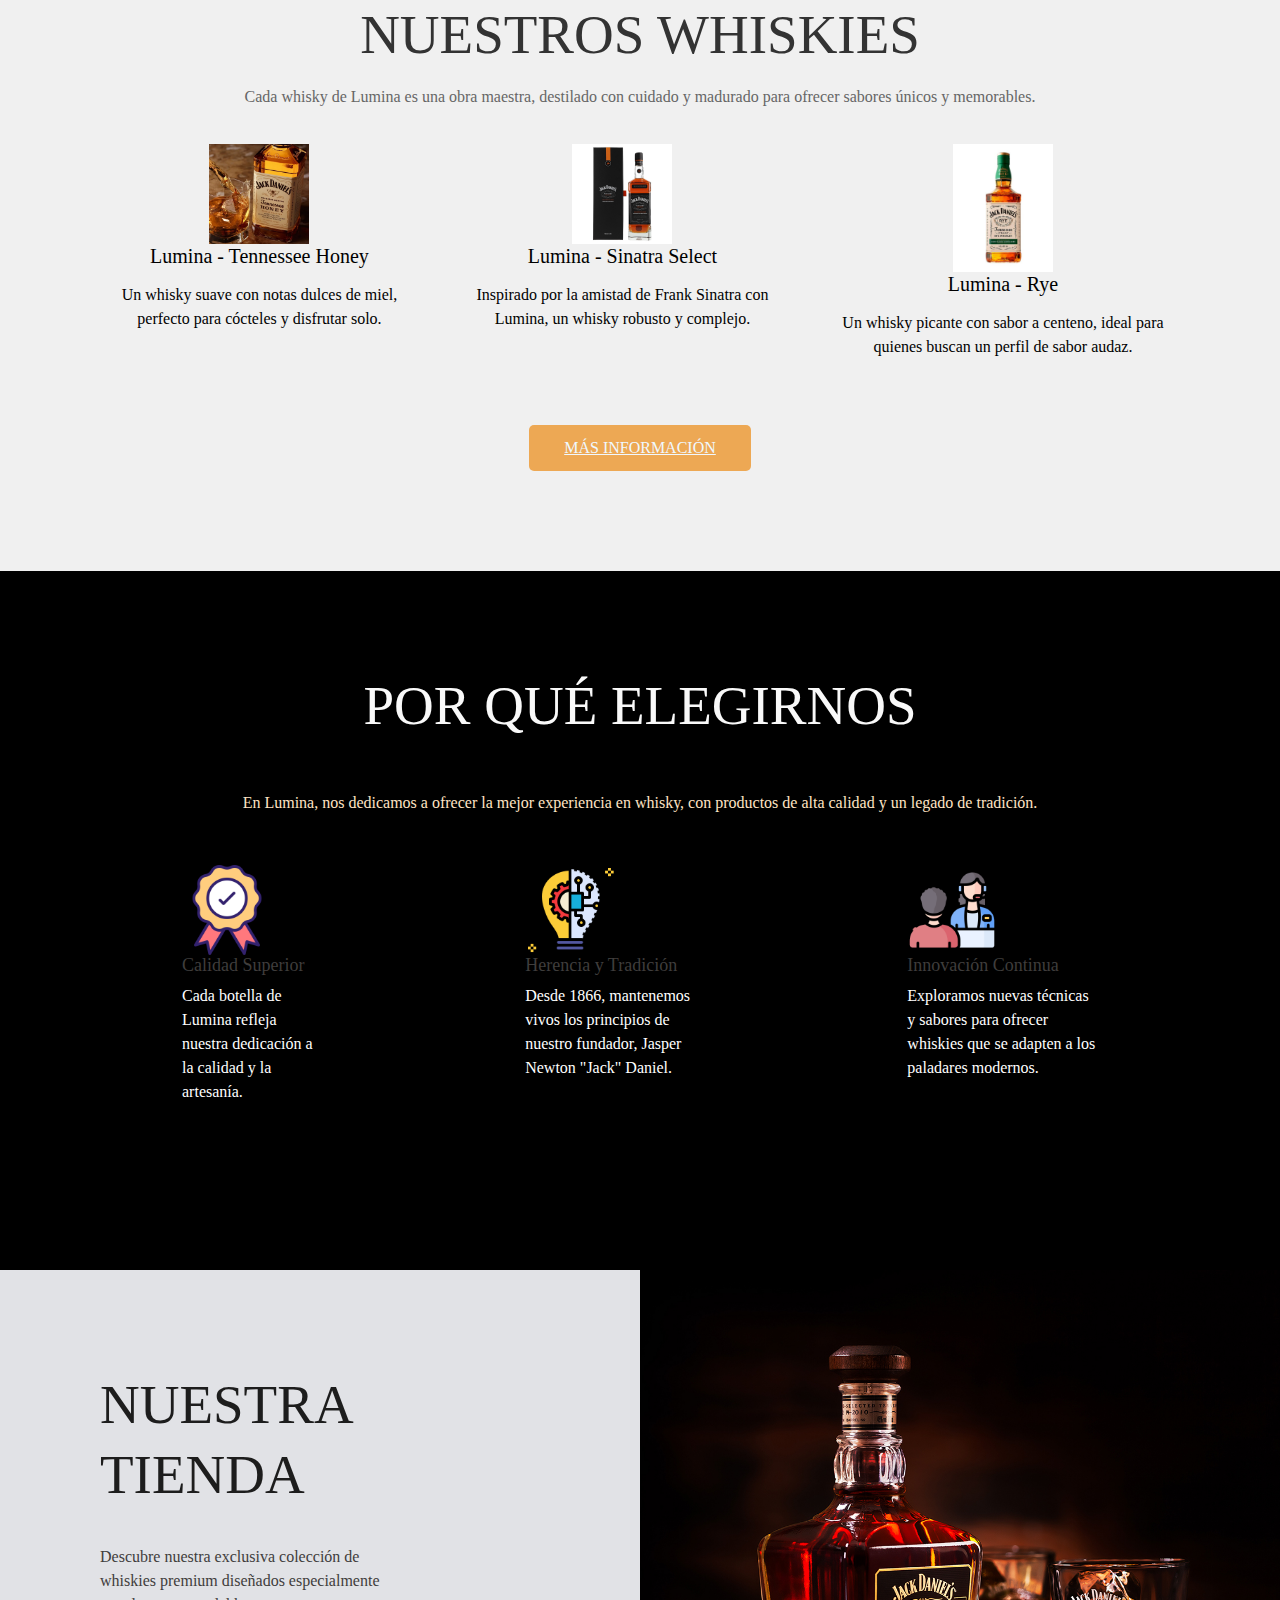
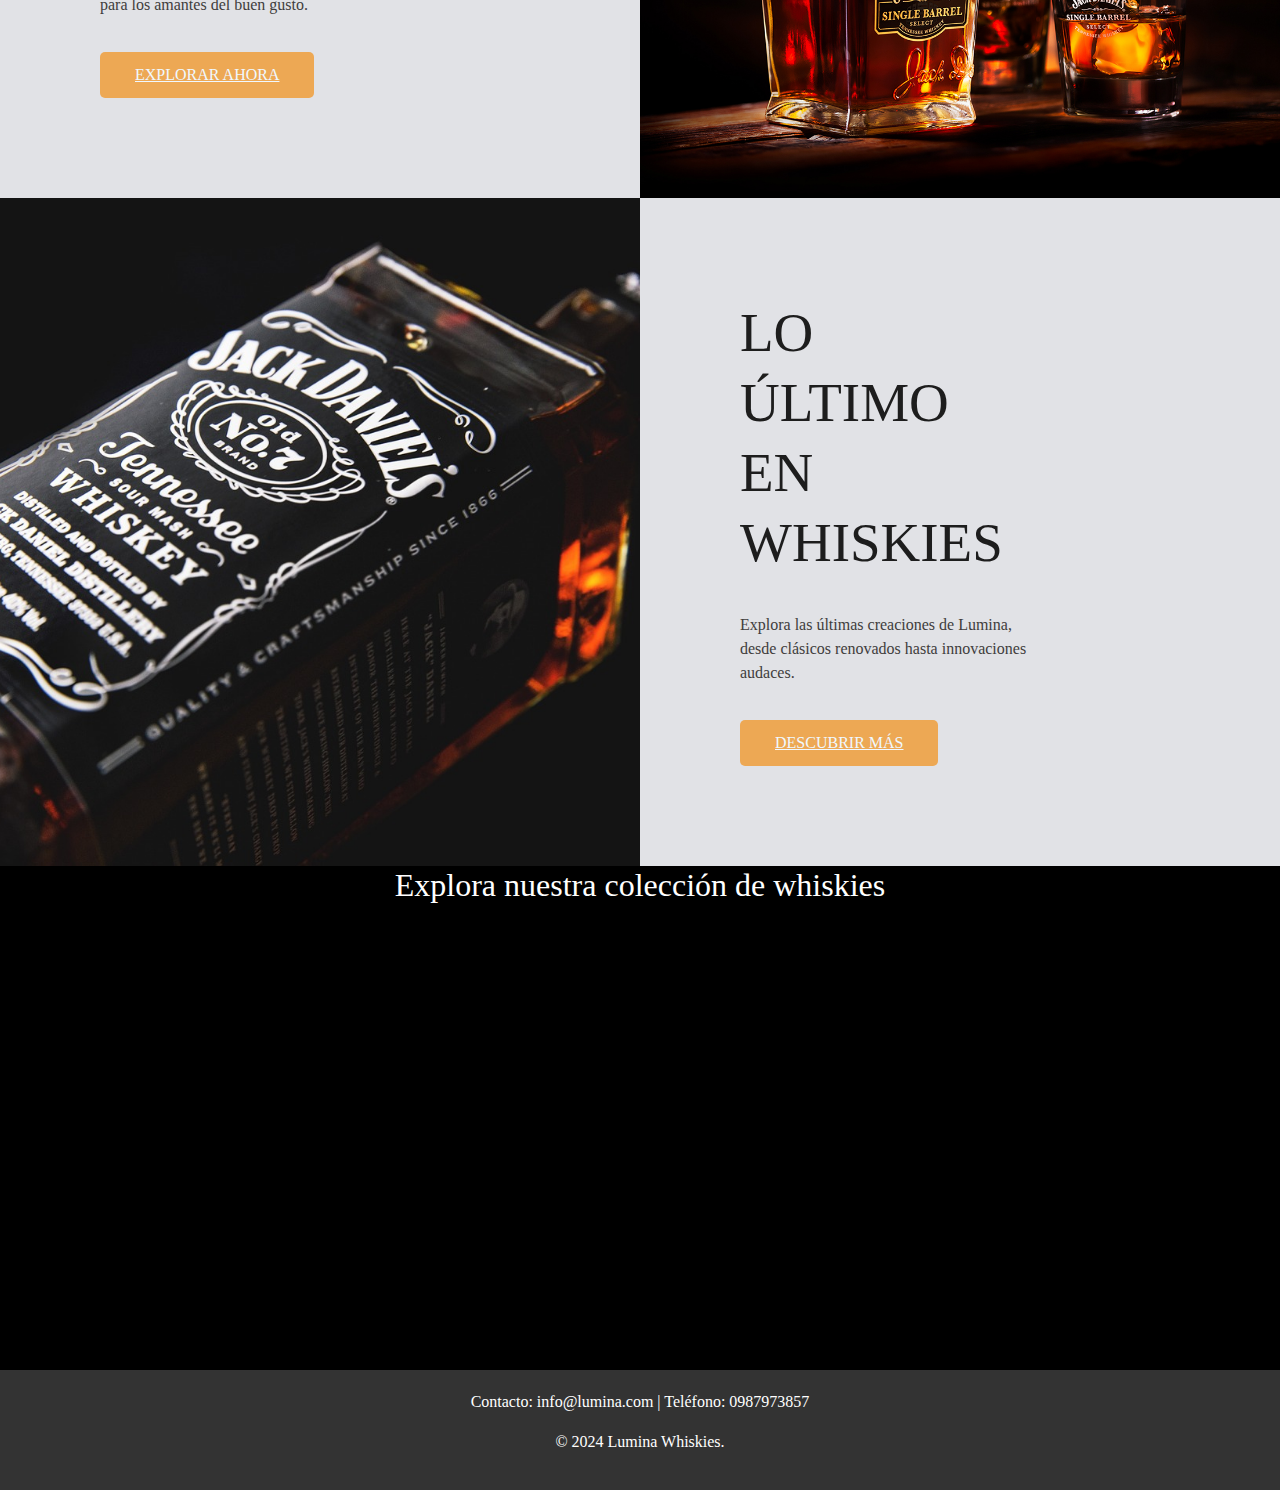
==== commit e962070e: "v3 licores" ====
--- a/index.html
+++ b/index.html
@@ -3,9 +3,9 @@
 <head>
     <meta charset="UTF-8">
     <meta name="viewport" content="width=device-width, initial-scale=1.0">
-    <title>perfume</title>
-    <link href="https://cdn.jsdelivr.net/npm/bootstrap@5.3.3/dist/css/bootstrap.min.css" rel="stylesheet">
-    <script src="https://cdn.jsdelivr.net/npm/bootstrap@5.3.3/dist/js/bootstrap.bundle.min.js"></script>
+    <title>Lumina Whiskies</title>
+    <link href="https://cdn.jsdelivr.net/npm/bootstrap@5.3.3/dist/css/bootstrap.min.css" rel="stylesheet" integrity="sha384-QWTKZyjpPEjISv5WaRU9OFeRpok6YctnYmDr5pNlyT2bRjXh0JMhjY6hW+ALEwIH" crossorigin="anonymous">
+    <script src="https://cdn.jsdelivr.net/npm/bootstrap@5.3.3/dist/js/bootstrap.bundle.min.js" integrity="sha384-YvpcrYf0tY3lHB60NNkmXc5s9fDVZLESaAA55NDzOxhy9GkcIdslK1eN7N6jIeHz" crossorigin="anonymous"></script>
     <link rel="stylesheet" href="css/primero.css">
 </head>
 <body>
@@ -28,140 +28,127 @@
 
     <div class="video-background">
         <video autoplay muted loop id="bg-video">
-            <source src="videos/Y2meta.app-Sauvage Elixir- Lavanda Viva-(720p).mp4" type="video/mp4">
+            <source src="videos/Y2meta.app-Jack Daniels Whiskey Commercial-(1080p).mp4" type="video/mp4">
         </video>
         <div class="overlay">
             <div class="text-container">
-                <h1>Explora las Mejores Fragancias</h1>
-                <p>Descubre el arte de la perfumería con nuestras exquisitas fragancias.</p>
-                <a href="producc.html" class="buy-button">Productos</a>
+                <h1>Descubre el Mundo de Lumina Whiskies</h1>
+                <p>Explora la rica historia y los exquisitos sabores de nuestros whiskies.</p>
+                <a href="productos.html" class="buy-button">Productos</a>
             </div>
         </div>
     </div>
 
-    <div id="carouselExampleInterval" class="carousel slide" data-bs-ride="carousel">
+    <div id="carouselExample" class="carousel slide" data-bs-ride="carousel">
         <div class="carousel-inner">
-            <div class="carousel-item active" data-bs-interval="200">
-                <img src="css/imagenes/aja.jpg" class="d-block w-100" alt="...">
-                <div class="carousel-caption d-none d-md-block">
-                    <h5>Perfume Lumina - Primavera Floral</h5>
-                </div>
-            </div>
-            <div class="carousel-item" data-bs-interval="200">
-                <img src="css/imagenes/2.jpg" class="d-block w-100" alt="...">
-                <div class="carousel-caption d-none d-md-block">
-                    <h5>Perfume Lumina - Noche Elegante</h5>
-                </div>
+            <div class="carousel-item active">
+                <img src="css/imagenes/1.jpg" class="d-block w-100 carousel-image" alt="Image 1">
             </div>
             <div class="carousel-item">
-                <img src="css/imagenes/sauvaje.webp" class="d-block w-100" alt="...">
-                <div class="carousel-caption d-none d-md-block">
-                    <h5>Perfume Lumina - Aroma Salvaje</h5>
-                </div>
+                <img src="css/imagenes/2.jpg" class="d-block w-100 carousel-image" alt="Image 2">
+            </div>
+            <div class="carousel-item">
+                <img src="css/imagenes/3.jpg" class="d-block w-100 carousel-image" alt="Image 3">
             </div>
         </div>
-        <button class="carousel-control-prev" type="button" data-bs-target="#carouselExampleInterval" data-bs-slide="prev">
+        <button class="carousel-control-prev" type="button" data-bs-target="#carouselExample" data-bs-slide="prev">
             <span class="carousel-control-prev-icon" aria-hidden="true"></span>
             <span class="visually-hidden">Previous</span>
         </button>
-        <button class="carousel-control-next" type="button" data-bs-target="#carouselExampleInterval" data-bs-slide="next">
+        <button class="carousel-control-next" type="button" data-bs-target="#carouselExample" data-bs-slide="next">
             <span class="carousel-control-next-icon" aria-hidden="true"></span>
             <span class="visually-hidden">Next</span>
         </button>
     </div>
+
     <section class="coffee">
         <div class="coffee-content container">
             <div class="coffee-content">
-                <h2>Nuestras Fragancias</h2>
-                <p class="txt-p">Cada perfume de Lumina es una obra maestra, combinando las mejores esencias para crear aromas únicos y sofisticados.</p>
+                <h2>Nuestros Whiskies</h2>
+                <p class="txt-p">Cada whisky de Lumina es una obra maestra, destilado con cuidado y madurado para ofrecer sabores únicos y memorables.</p>
             </div>
             <div class="coffee-group">
                 <div class="coffee-1">
-                    <img src="css/imagenes/11.webp" alt="perfume 1">
-                    <h3>Fragancia 1</h3>
-                    <p>
-                        Explora esta fragancia que combina notas cítricas con un toque amaderado, ideal para el hombre moderno y dinámico.
+                    <img src="css/imagenes/honey.webp" alt="whisky 1">
+                    <h3>Lumina - Tennessee Honey</h3>
+                    <p class="p">
+                        Un whisky suave con notas dulces de miel, perfecto para cócteles y disfrutar solo.
                     </p>
                 </div>
                 <div class="coffee-1">
-                    <img src="css/imagenes/perfume2.webp" alt="perfume 2">
-                    <h3>Fragancia 2</h3>
+                    <img src="css/imagenes/sinatra-select-1-litro.jpg" alt="whisky 2">
+                    <h3>Lumina - Sinatra Select</h3>
                     <p>
-                        Una mezcla audaz de especias y cuero que evoca un sentido de aventura y sofisticación, perfecta para ocasiones especiales.
+                        Inspirado por la amistad de Frank Sinatra con Lumina, un whisky robusto y complejo.
                     </p>
                 </div>
                 <div class="coffee-1">
-                    <img src="css/imagenes/perfume3.webp" alt="perfume 3">
-                    <h3>Fragancia 3</h3>
+                    <img src="css/imagenes/rye.jpg" alt="whisky 3">
+                    <h3>Lumina - Rye</h3>
                     <p>
-                        Notas frescas de menta y lavanda se entrelazan con matices de madera noble, creando una esencia elegante y atemporal.
+                        Un whisky picante con sabor a centeno, ideal para quienes buscan un perfil de sabor audaz.
                     </p>
                 </div>
             </div>
             <a href="#" class="btn-1">Más Información</a>
         </div>
     </section>
-     <!-- Services Section -->
-     <section class="services">
+
+    <section class="services">
         <div class="container">
             <div class="services-content">
                 <h2>Por Qué Elegirnos</h2>
-                <p>En Lumina, nos dedicamos a ofrecer la mejor experiencia en perfumería, con productos de alta calidad y un servicio excepcional.</p>
+                <p>En Lumina, nos dedicamos a ofrecer la mejor experiencia en whisky, con productos de alta calidad y un legado de tradición.</p>
             </div>
             <div class="services-group">
                 <div class="services-1">
                     <img src="css/imagenes/control-de-calidad.png" alt="Calidad">
                     <h3>Calidad Superior</h3>
-                    
+                    <p>Cada botella de Lumina refleja nuestra dedicación a la calidad y la artesanía.</p>
                 </div>
                 <div class="services-1">
-                    <img src="css/imagenes/atencion-al-cliente.png" alt="Servicio">
-                    <h3>Atención Personalizada</h3>
-                    
+                    <img src="css/imagenes/innovacion.png" alt="Servicio">
+                    <h3>Herencia y Tradición</h3>
+                    <p>Desde 1866, mantenemos vivos los principios de nuestro fundador, Jasper Newton "Jack" Daniel.</p>
                 </div>
                 <div class="services-1">
-                    <img src="css/imagenes/innovacion.png" alt="Innovación">
-                    <h3>Innovación Constante</h3>
-                    
+                    <img src="css/imagenes/atencion-al-cliente.png" alt="Innovación">
+                    <h3>Innovación Continua</h3>
+                    <p>Exploramos nuevas técnicas y sabores para ofrecer whiskies que se adapten a los paladares modernos.</p>
                 </div>
             </div>
         </div>
     </section>
-    
+
     <section class="general">
         <div class="general-1">
-            <h2>Perfumes Premium </h2>
-            <p>Descubre nuestra exclusiva colección de perfumes premium diseñados especialmente para hombres exigentes. Cada fragancia ofrece una experiencia única y sofisticada que complementa tu estilo y personalidad.</p>
+            <h2>Nuestra Tienda</h2>
+            <p>Descubre nuestra exclusiva colección de whiskies premium diseñados especialmente para los amantes del buen gusto.</p>
             <a href="#" class="btn-1">Explorar Ahora</a>
         </div>
         <div class="general-2"></div>
     </section>
-    
+
     <section class="general">
         <div class="general-3"></div>
         <div class="general-1">
-            <h2>Lo Último en Perfumes </h2>
-            <p>Explora las últimas tendencias en perfumería masculina. Desde aromas frescos y vigorizantes hasta fragancias intensas y seductoras, encuentra el perfume perfecto para cada ocasión.</p>
+            <h2>Lo Último en Whiskies</h2>
+            <p>Explora las últimas creaciones de Lumina, desde clásicos renovados hasta innovaciones audaces.</p>
             <a href="#" class="btn-1">Descubrir Más</a>
         </div>
-    </section>
-    
-
     </section>
 
     <section class="video-section">
         <div class="video-container">
-            <h2>Explora nuestra colección de perfumes</h2>
-            <iframe width="560" height="400" src="videos/Y2meta.app-SAUVAGE - Live A Journey Inside Sauvage Elixir-(1080p).mp4" frameborder="0" allowfullscreen></iframe>
+            <h2>Explora nuestra colección de whiskies</h2>
+            <iframe width="560" height="400" src="videos/Y2meta.app-Jack Daniels Whiskey Commercial-(1080p).mp4" frameborder="0" allowfullscreen></iframe>
         </div>
     </section>
 
-    
-
     <footer class="footer">
         <div class="container">
-            <p>Contacto: info@sauvaje.com | Teléfono: 0987973857</p>
-            <p>&copy; 2024 Sauvaje.</p>
+            <p>Contacto: info@lumina.com | Teléfono: 0987973857</p>
+            <p>&copy; 2024 Lumina Whiskies.</p>
         </div>
     </footer>
 
@@ -175,7 +162,6 @@
             }, 2000); // 2 segundos de carga
         });
 
-      
         window.addEventListener("beforeunload", function() {
             var loadingScreen = document.getElementById("loading-screen");
             loadingScreen.style.display = "flex";
--- a/css/primero.css
+++ b/css/primero.css
@@ -80,7 +80,6 @@
   font-size: 18px;
 }
 
-/* Video Background */
 .video-background {
   position: relative;
   width: 100%;
@@ -144,47 +143,6 @@
   transform: translateY(-5px);
 }
 
-.carousel {
-  width: 100%;
-  max-width: 100%;
-  margin-top: -50px; 
-}
-
-.carousel-inner {
-  height: 100vh; 
-}
-
-.carousel-item img {
-  object-fit: contain; 
-  width: 100%; 
-  height: 100%; 
-}
-
-.carousel-caption {
-  position: absolute;
-  right: 19%; 
-  transform: translateY(-40%);
-  z-index: 10;
-  padding-top: 20px;
-  padding-bottom: 20px;
-  color: #fff;
-  text-align: right;
-  display: flex;
-  flex-direction: column;
-  justify-content: center;
-  align-items: flex-end;
-}
-
-.carousel-caption h5 {
-  font-size: 24px;
-  margin-bottom: 10px;
-}
-
-.carousel-caption p {
-  font-size: 16px;
-  margin-bottom: 0;
-}
-
 .footer {
   background-color: #333;
   color: #fff;
@@ -195,7 +153,7 @@
 .container-fluid {
   background-color: #000;
   color: #fff;
-  padding: 15px 50px;
+  padding: 15px 50px; /* Ajusta el padding superior e inferior para aumentar el tamaño */
   margin: 0;
   max-width: 100%;
   text-align: center;
@@ -216,45 +174,46 @@
   margin: 0 auto;
 }
 
-@import url('https://fonts.googleapis.com/css2?family=Poppins:ital,wght@0,100;0,200;0,300;0,400;0,500;0,600;0,700;0,800;0,900&display=swap');
+@import url('https://fonts.googleapis.com/css2?family=Poppins:ital,wght@0,100;0,200;0,300;0,400;0,500;0,600;0,700;0,800;0,900;1,100;1,200;1,300;1,400;1,500;1,600;1,700;1,800;1,900&display=swap');
 
 /* Reset de estilos por defecto */
 * {
-  margin: 0;
-  padding: 0;
-  box-sizing: border-box;
-  text-decoration: none;
-  list-style: none;
+    margin: 0;
+    padding: 0;
+    box-sizing: border-box;
+    text-decoration: none;
+    list-style: none;
 }
 
 /* Estilo del encabezado */
 .header {
-  background-image: url(imagenes/posible\ tigre.jpg);
-  background-position: center bottom;
-  background-repeat: no-repeat;
-  background-size: cover;
-  min-height: 70vh;
-  display: flex;
-  align-items: center;
-}
-
+    background-image: url(imagenes/posible\ tigre.jpg);
+    background-position: center bottom;
+    background-repeat: no-repeat;
+    background-size: cover;
+    min-height: 70vh;
+    display: flex;
+    align-items: center;
+}
+
+/* Contenido del encabezado */
 .header {
   background-image: linear-gradient(
-    rgba(0, 0, 0, 0.7),
-    rgba(0, 0, 0, 0.7)
+      rgba(0, 0, 0, 0.7),
+      rgba(0, 0, 0, 0.7)
   ), url(images/bg.jpg);
   background-position: center bottom;
   background-repeat: no-repeat;
   background-size: cover;
-  min-height: 90vh;
+  min-height: 90vh; /* Ajustado de 70vh a 90vh */
   display: flex;
   align-items: center;
 }
 
 .header-content {
   text-align: center;
-  max-width: 500px;
-  margin: 50 auto;
+  max-width: 500px; /* Añadido para ajustar el ancho máximo del contenido */
+  margin: 50 auto; /* Centra el contenido */
 }
 
 .header-content h1 {
@@ -268,274 +227,214 @@
 .header-content p {
   font-size: 16px;
   color: aliceblue;
-  padding: 0 50px;
+  padding: 0 50px; /* Reducido de 250px a 50px */
   margin-bottom: 25px;
 }
 
 .btn-1 {
-  display: inline-block;
-  padding: 11px 35px;
-  background-color: rgb(237, 168, 84);
-  color: aliceblue;
-  text-transform: uppercase;
+    display: inline-block;
+    padding: 11px 35px;
+    background-color: rgb(237, 168, 84);
+    color: aliceblue;
+    text-transform: uppercase;
 }
 
 .btn-1:hover {
-  background-color: tomato;
+    background-color: tomato;
 }
 
 /* Sección de café */
 .coffee {
-  padding: 100px 0;
-  background-color: #f0f0f0;
-  position: relative;
+    padding: 100px 0;
+    background-color: #f0f0f0; /* Color de fondo */
+    position: relative;
 }
 
 .coffee-content {
-  text-align: center;
+    text-align: center;
 }
 
 .coffee-content h2 {
-  font-size: 55px;
-  line-height: 70px;
-  color: #333;
-  text-transform: uppercase;
-  padding: 0 20px;
-  margin-bottom: 15px;
+    font-size: 55px;
+    line-height: 70px;
+    color: #333; /* Color del título */
+    text-transform: uppercase;
+    padding: 0 20px; /* Ajusta el padding según necesites */
+    margin-bottom: 15px;
 }
 
 .txt-p {
-  font-size: 16px;
-  color: #666;
-  padding: 0 20px;
-  margin-bottom: 35px;
+    font-size: 16px;
+    color: #666; /* Color del texto */
+    padding: 0 20px; /* Ajusta el padding según necesites */
+    margin-bottom: 35px;
 }
 
 /* Grupo de perfumes */
 .coffee-group {
-  display: flex;
-  flex-wrap: wrap;
-  justify-content: space-between;
-  margin-bottom: 50px;
+    display: flex;
+    justify-content: space-between;
+    margin-bottom: 50px;
 }
 
 .coffee-1 {
-  flex: 1 1 30%;
-  padding: 20px;
-  text-align: center;
+    padding: 0 20px; /* Ajusta el padding según necesites */
+    text-align: center;
 }
 
 .coffee-1 img {
-  width: 200px;
-  border-radius: 50%;
+    width: 100px;
+    height: auto;
+    object-fit: cover;
 }
 
 .coffee-1 h3 {
-  color: #333;
-  font-size: 20px;
-  margin-bottom: 15px;
+    color: #333; /* Color del título del perfume */
+    font-size: 20px;
+    margin-bottom: 15px;
+}
+
+/* Grupo de cafés */
+.coffee-group {
+    display: flex;
+    justify-content: space-between;
+    margin-bottom: 50px;
+}
+.coffee-group p{
+  color: #000;
+}
+
+.coffee-1 {
+    padding: 0 25px;
+}
+
+.coffee-1 img {
+    width: 100px;
+}
+
+.coffee-img {
+    position: absolute;
+    top: 0;
+    right: 0;
+}
+
+.coffee-1 h3 {
+    color: black;
+    font-size: 20px;
+    margin-bottom: 15px;
 }
 
 /* Sección de servicios con imagen de fondo */
 .services {
-  background-image: linear-gradient(
-    rgba(70, 66, 66, 0.7),
-    rgba(0, 0, 0, 0.7)
-  ), url(imagenes/fondo2.jpg);
-  background-position: center center;
-  background-repeat: no-repeat;
-  background-size: cover;
-  background-attachment: fixed;
-  padding: 100px 0;
+    background-image: linear-gradient(
+        rgba(70, 66, 66, 0.7),
+        rgba(0, 0, 0, 0.7)
+    ), url(imagenes/fondo2.jpg);
+    background-position: center center;
+    background-repeat: no-repeat;
+    background-size: cover;
+    background-attachment: fixed;
+    padding: 100px 0;
 }
 
 .services-content {
-  text-align: center;
+    text-align: center;
 }
 
 .services-content h2 {
-  font-size: 55px;
-  line-height: 70px;
-  color: #f9f9f9;
-  text-transform: uppercase;
-  margin-bottom: 50px;
+    font-size: 55px;
+    line-height: 70px;
+    color: #f9f9f9;
+    text-transform: uppercase;
+    margin-bottom: 50px;
 }
 
 .services-content p {
-  font-size: 16px;
-  color: bisque;
-  margin-bottom: 50px;
-  padding: 0 100px;
+    font-size: 16px;
+    color: bisque;
+    margin-bottom: 50px;
+    padding: 0 100px;
 }
 
 .services-group {
-  display: flex;
-  flex-wrap: wrap;
-  justify-content: space-between;
-  margin-bottom: 50px;
+    display: flex;
+    justify-content: space-between;
+    margin-bottom: 50px;
 }
 
 .services-1 {
-  flex: 1 1 30%;
-  padding: 20px;
-  text-align: center;
+    padding: 0 100px;
 }
 
 .services-1 img {
-  width: 90px;
-  margin-bottom: 15px;
+    width: 90px;
+    margin-bottom: px;
 }
 
 .services-1 h3 {
-  font-size: 24px;
-  color: antiquewhite;
-  margin-bottom: 20px;
-}
-
-.services-1 p {
-  font-size: 16px;
-  color: aliceblue;
-}
-
-/* Sección de recetas */
-.recipes {
-  padding: 100px 0;
-  background-color: #f0f0f0;
-}
-
-.recipes-content {
-  text-align: center;
-}
-
-.recipes-content h2 {
-  font-size: 55px;
-  line-height: 70px;
-  color: #333;
-  text-transform: uppercase;
-  margin-bottom: 20px;
-}
-
-.recipes-content p {
-  font-size: 16px;
-  color: #666;
-  margin-bottom: 50px;
-}
-
-.recipes-group {
-  display: flex;
-  flex-wrap: wrap;
-  justify-content: space-between;
-}
-
-.recipes-1 {
-  flex: 1 1 30%;
-  padding: 20px;
-  text-align: center;
-}
-
-.recipes-1 img {
-  width: 100%;
-  border-radius: 10px;
-  margin-bottom: 20px;
-}
-
-.recipes-1 h3 {
-  font-size: 24px;
-  color: #333;
-  margin-bottom: 20px;
-}
-
-.recipes-1 p {
-  font-size: 16px;
-  color: #666;
-}
-
-.recipes-1 a {
-  display: inline-block;
-  padding: 11px 35px;
-  background-color: #eda854;
-  color: aliceblue;
-  text-transform: uppercase;
-}
-
-.recipes-1 a:hover {
-  background-color: tomato;
-}
-
-/* Media Queries */
-@media (max-width: 991px) {
-  .header-content h1 {
-    font-size: 40px;
-    line-height: 60px;
-  }
-
-  .header-content p {
-    font-size: 14px;
-    padding: 0 20px;
-  }
-
-  .coffee-1, .services-1, .recipes-1 {
-    flex: 1 1 45%;
-    margin-bottom: 30px;
-  }
-}
-
-@media (max-width: 767px) {
-  .header-content h1 {
-    font-size: 30px;
-    line-height: 50px;
-  }
-
-  .header-content p {
-    font-size: 12px;
-    padding: 0 10px;
-  }
-
-  .coffee-1, .services-1, .recipes-1 {
-    flex: 1 1 100%;
-    margin-bottom: 20px;
-  }
-}
-
-@media (max-width: 575px) {
-  .navbar {
-    padding: 10px 20px;
-  }
-
-  .navbar .brand {
-    font-size: 20px;
-  }
-
-  .navbar .nav-links a {
+    color: #3f3d3c;
+    font-size: 18px;
+}
+
+/* Sección general con imagen a la izquierda y derecha */
+.general {
+    display: flex;
+}
+
+.general-1 {
+    width: 50%;
+    padding: 100px 250px 100px 100px;
+    background-color: #e1e2e6;
+}
+
+.general-2 {
+    background-image: url(imagenes/singlee.jpg);
+    background-position: center center;
+    background-repeat: no-repeat;
+    background-size: cover;
+    width: 50%;
+}
+
+.general-3 {
+    background-image: url(imagenes/jackdanieles07.jpg);
+    background-position: center center;
+    background-repeat: no-repeat;
+    background-size: cover;
+    width: 50%;
+}
+
+.general h2 {
+    font-size: 55px;
+    line-height: 70px;
+    color: #1d1d1d;
+    text-transform: uppercase;
+    margin-bottom: 35px;
+}
+
+.general p {
     font-size: 16px;
-  }
-
-  .header-content h1 {
-    font-size: 24px;
-    line-height: 40px;
-  }
-
-  .header-content p {
-    font-size: 12px;
-    padding: 0 5px;
-  }
-
-  .text-container h1 {
-    font-size: 36px;
-  }
-
-  .text-container p {
-    font-size: 16px;
-  }
-
-  .buy-button {
-    padding: 10px 20px;
-    font-size: 16px;
-  }
-}
-
-
-
-
-
-
+    color: #3f3d3c;
+    margin-bottom: 35px;
+}
+
+.carousel-image {
+  width: 100%;
+  height: 600px; /* Ajusta esta altura según tus necesidades */
+  object-fit: cover; /* Asegura que la imagen cubra el área sin distorsionarse */
+}
+
+.btn-1 {
+    display: inline-block;
+    padding: 11px 35px;
+    background-color: rgb(237, 168, 84);
+    color: aliceblue;
+    text-transform: uppercase;
+    transition: background-color 0.3s, transform 0.3s;
+    border-radius: 5px; /* Agrega borde redondeado */
+}
+
+.btn-1:hover {
+    background-color: tomato;
+    transform: translateY(-5px);
+}
+
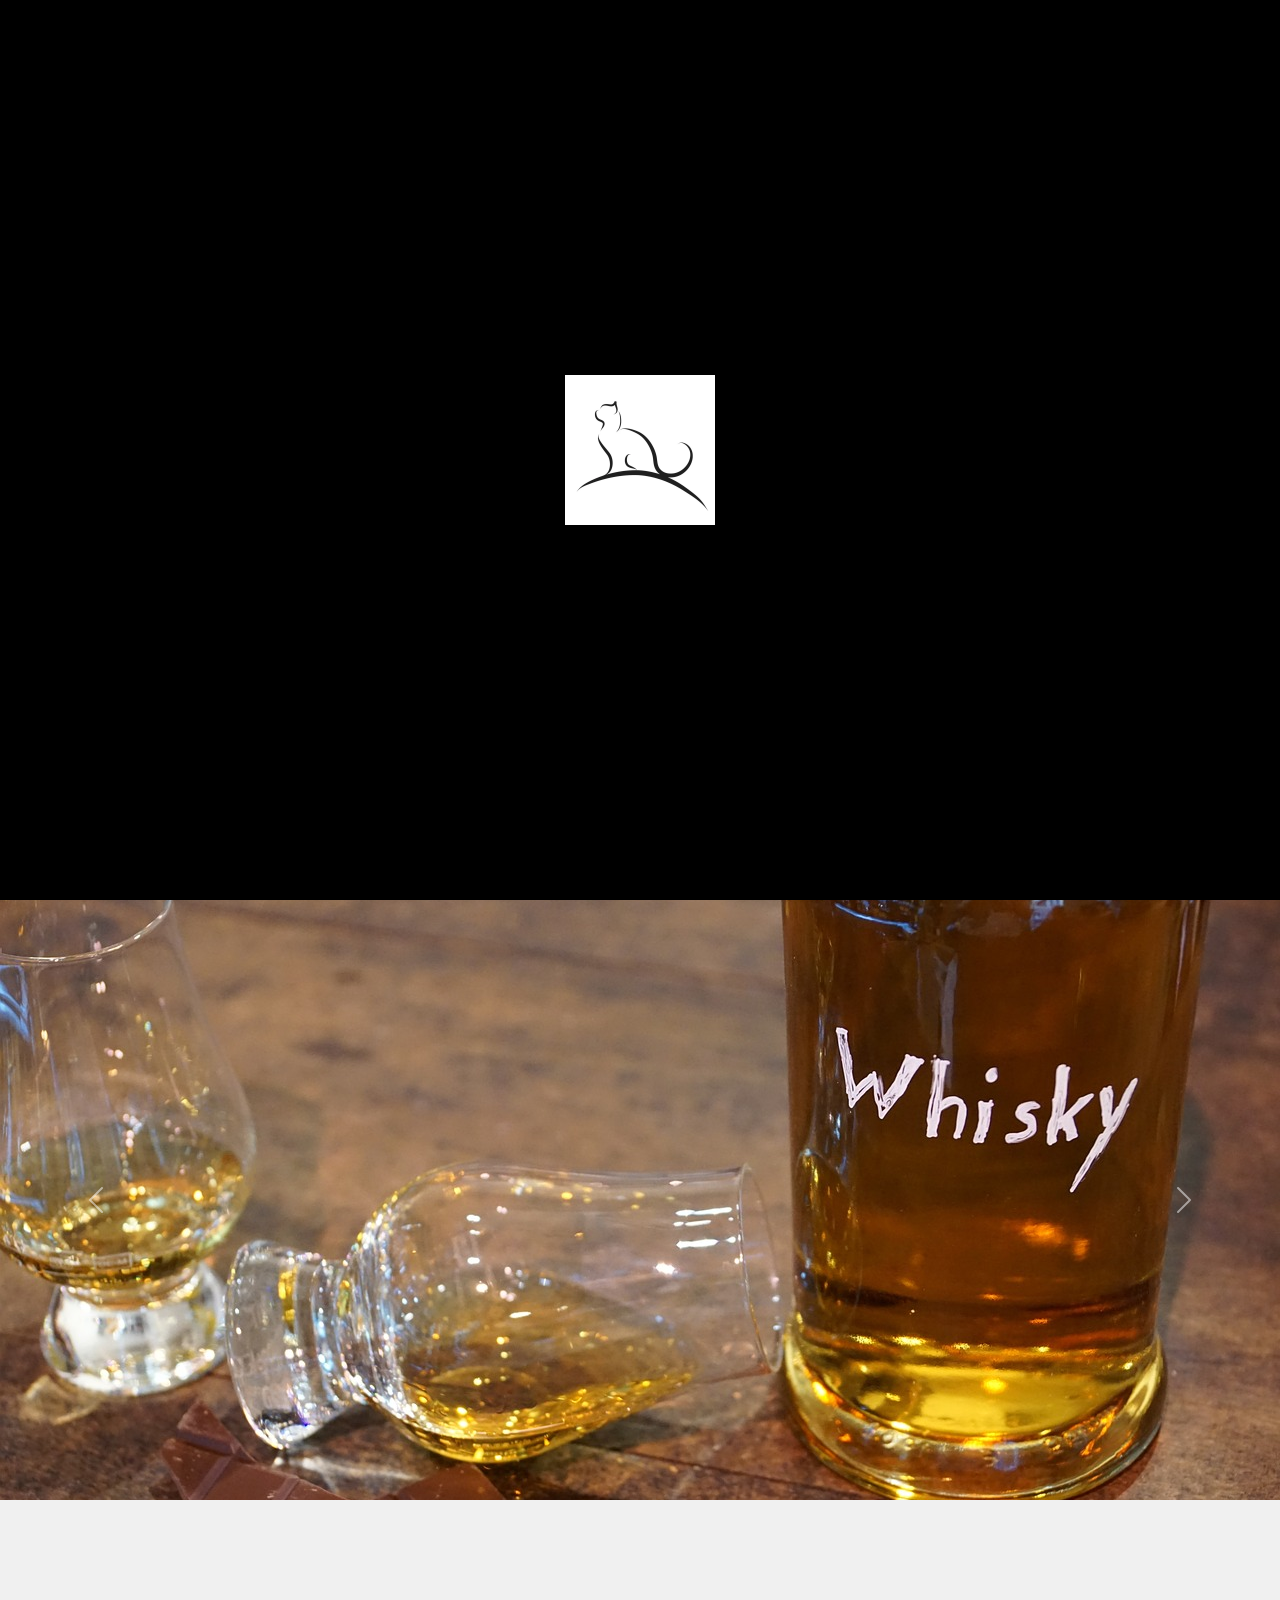
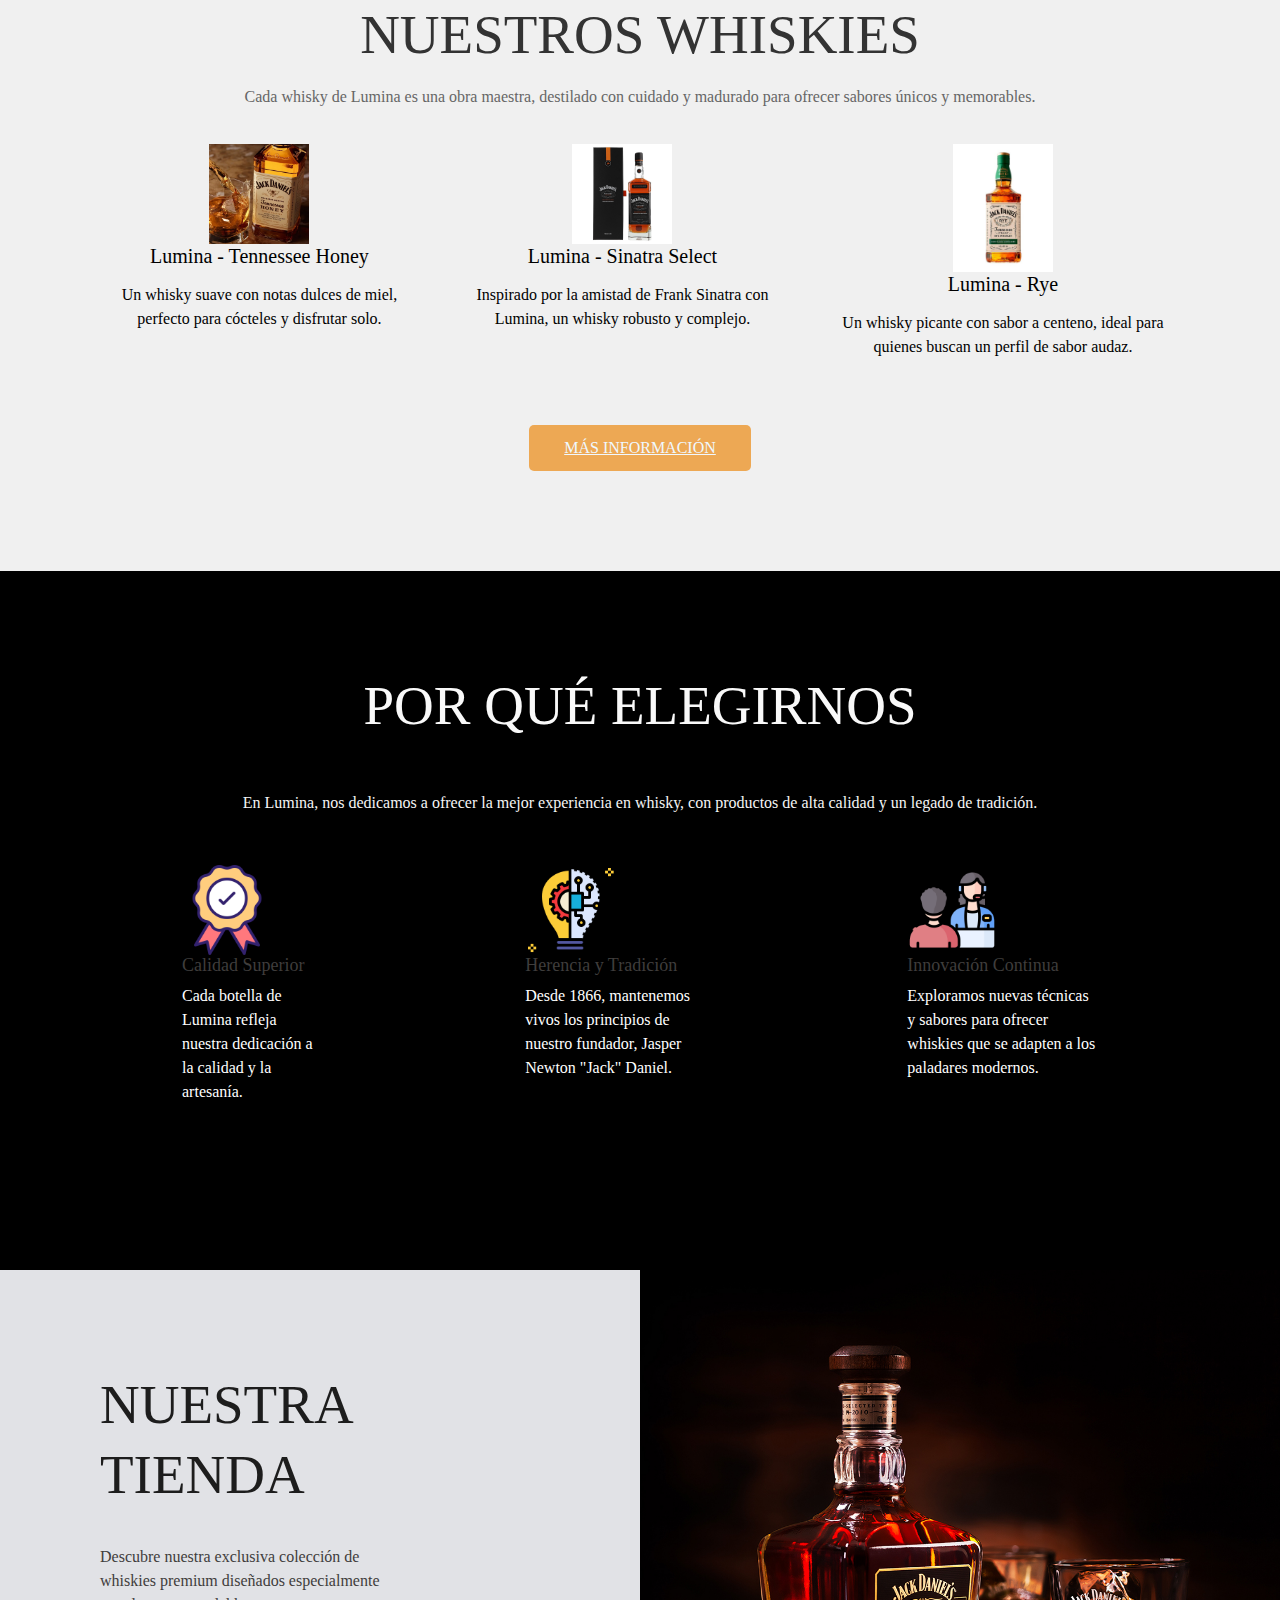
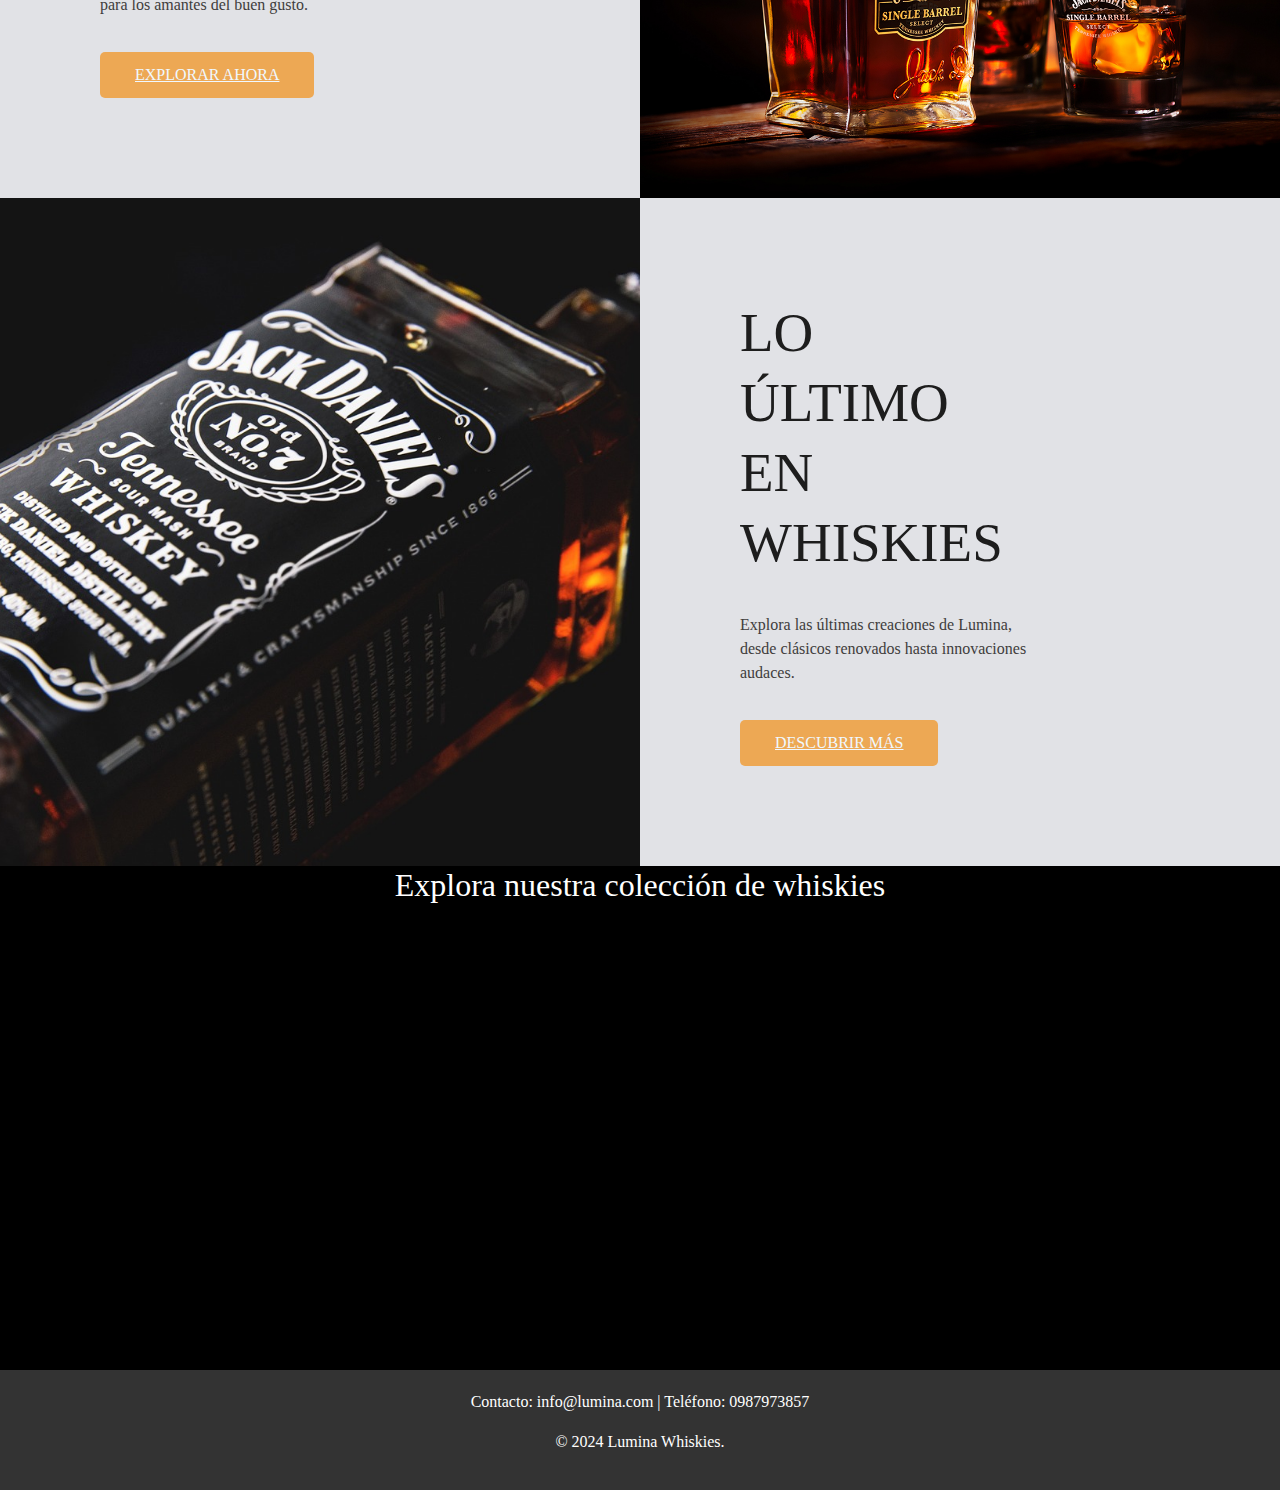
==== commit 814d08b4: "v7" ====
--- a/index.html
+++ b/index.html
@@ -15,14 +15,27 @@
         </div>
     </div>
 
-    <nav class="navbar">
-        <div class="container-fluid">
-            <div class="brand">Lumina</div>
-            <ul class="nav-links">
-                <li><a href="index.html">Inicio</a></li>
-                <li><a href="nosotros.html">Sobre Nosotros</a></li>
-                <li><a href="contacto.html">Contacto</a></li>
-            </ul>
+    <nav class="navbar navbar-expand-lg navbar-dark bg-dark">
+        <div class="container">
+            <a class="navbar-brand" href="#">Lumina</a>
+            <button class="navbar-toggler" type="button" data-bs-toggle="collapse" data-bs-target="#navbarNav" aria-controls="navbarNav" aria-expanded="false" aria-label="Toggle navigation">
+                <span class="navbar-toggler-icon"></span>
+            </button>
+            <div class="collapse navbar-collapse" id="navbarNav">
+                <ul class="navbar-nav">
+                    <li class="nav-item">
+                        <a class="nav-link active" aria-current="page" href="index.html">Inicio</a>
+                    </li>
+                    <li class="nav-item">
+                        <a class="nav-link" href="nosotros.html">Nosotros</a>
+                    </li>
+                    <li class="nav-item">
+                        <a class="nav-link" href="contacto.html">Contacto</a>
+                    </li>
+            
+                </ul>
+            </div>
+            
         </div>
     </nav>
 
@@ -34,7 +47,7 @@
             <div class="text-container">
                 <h1>Descubre el Mundo de Lumina Whiskies</h1>
                 <p>Explora la rica historia y los exquisitos sabores de nuestros whiskies.</p>
-                <a href="productos.html" class="buy-button">Productos</a>
+                <a href="producc.html" class="buy-button">Productos</a>
             </div>
         </div>
     </div>
--- a/css/primero.css
+++ b/css/primero.css
@@ -33,51 +33,42 @@
 
 /* Estilos de la Barra de Navegación */
 .navbar {
+  background-color: rgba(0, 0, 0, 0.6);
+  padding: 15px 20px; /* Reducir el padding horizontal */
+  transition: top 0.3s;
   position: fixed;
   top: 0;
-  left: 0;
-  width: 100%;
-  background: rgba(0, 0, 0, 0.6);
+  width: 100%;
+  z-index: 1000; /* Asegura que esté por encima de otros elementos */
+}
+
+.navbar .container {
+  width: 100%;
+  max-width: 100%;
+}
+
+.navbar .navbar-brand {
+  font-size: 24px;
+  color: #fff;
+  margin-right: 20px; /* Espacio entre la marca y los botones */
+}
+
+.navbar .navbar-nav {
   display: flex;
-  justify-content: space-between;
-  align-items: center;
-  padding: 15px 50px;
-  box-sizing: border-box;
-  z-index: 10;
-  transition: top 0.3s;
-}
-
-.navbar.sticky {
-  top: -80px;
-}
-
-.navbar .container-fluid {
-  padding: 0;
-  margin: 0;
-  width: 100%;
-  max-width: 100%;
-  text-align: center; 
-}
-
-.navbar .brand {
-  font-size: 24px;
-  color: #fff;
-}
-
-.navbar .nav-links {
-  list-style: none;
-  display: flex;
-  margin: 0;
-}
-
-.navbar .nav-links li {
-  margin: 0 15px;
-}
-
-.navbar .nav-links a {
-  color: #fff;
+  justify-content: flex-end;
+  flex-grow: 1;
+  align-items: center; /* Centrar verticalmente los elementos */
+}
+
+.navbar .nav-item {
+  margin: 0 10px; /* Espacio entre los elementos */
+}
+
+.navbar .nav-link {
+  color: #fff;
+  font-size: 18px;
   text-decoration: none;
-  font-size: 18px;
+  padding: 10px 15px; /* Tamaño uniforme de los botones */
 }
 
 .video-background {
@@ -351,7 +342,7 @@
 
 .services-content p {
     font-size: 16px;
-    color: bisque;
+    color:whitesmoke;
     margin-bottom: 50px;
     padding: 0 100px;
 }
